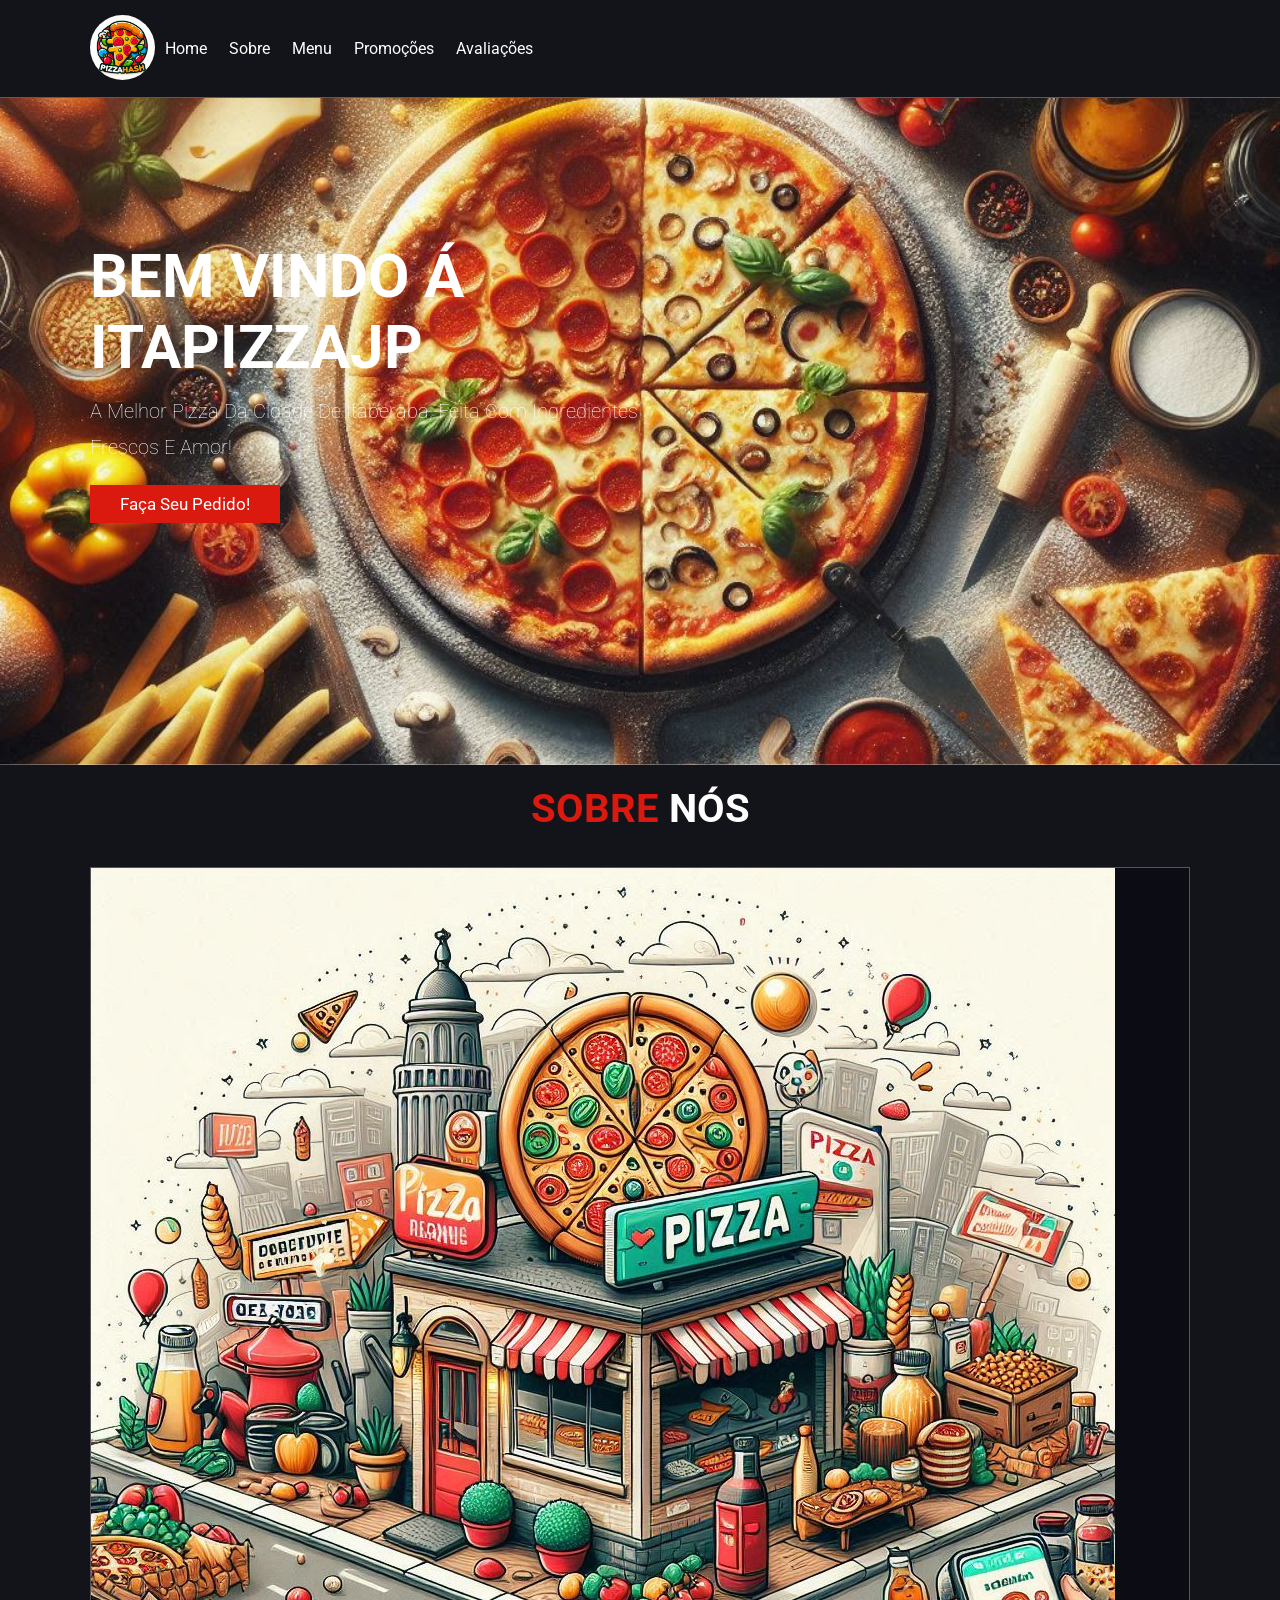
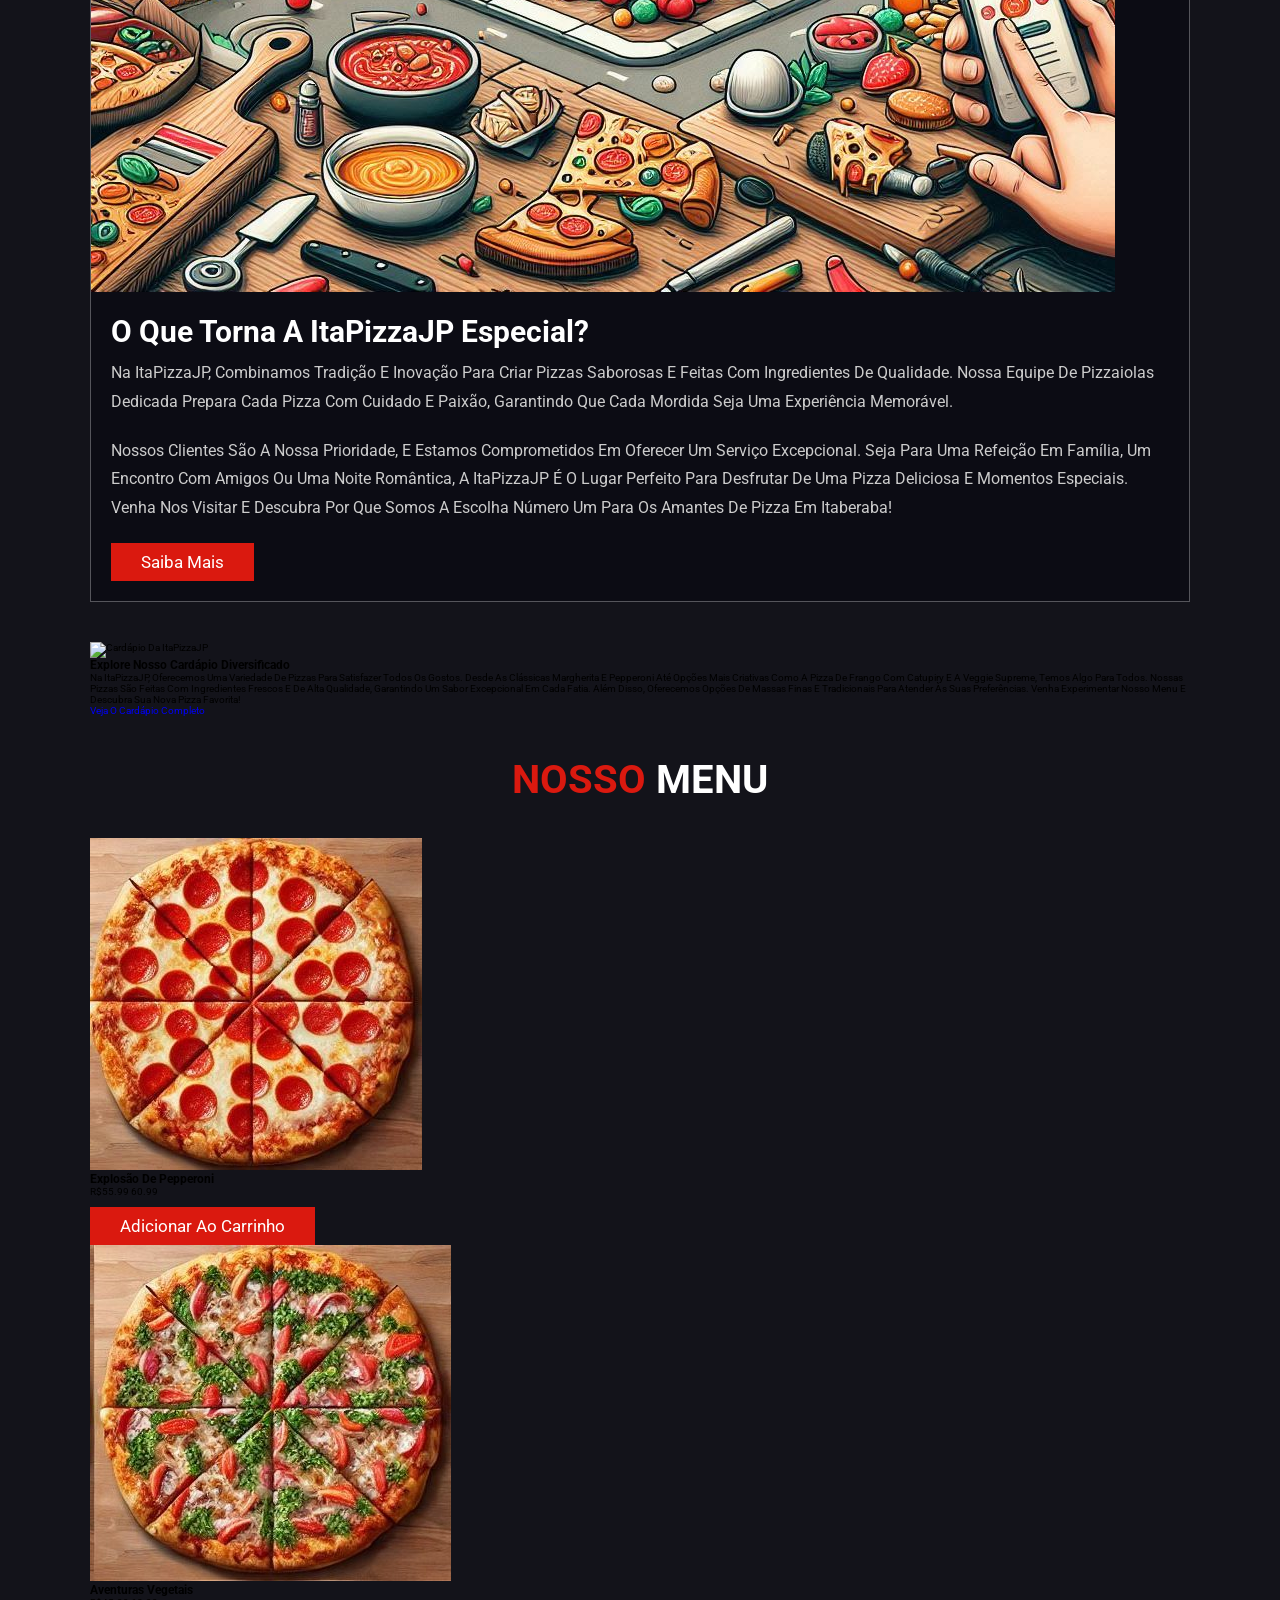
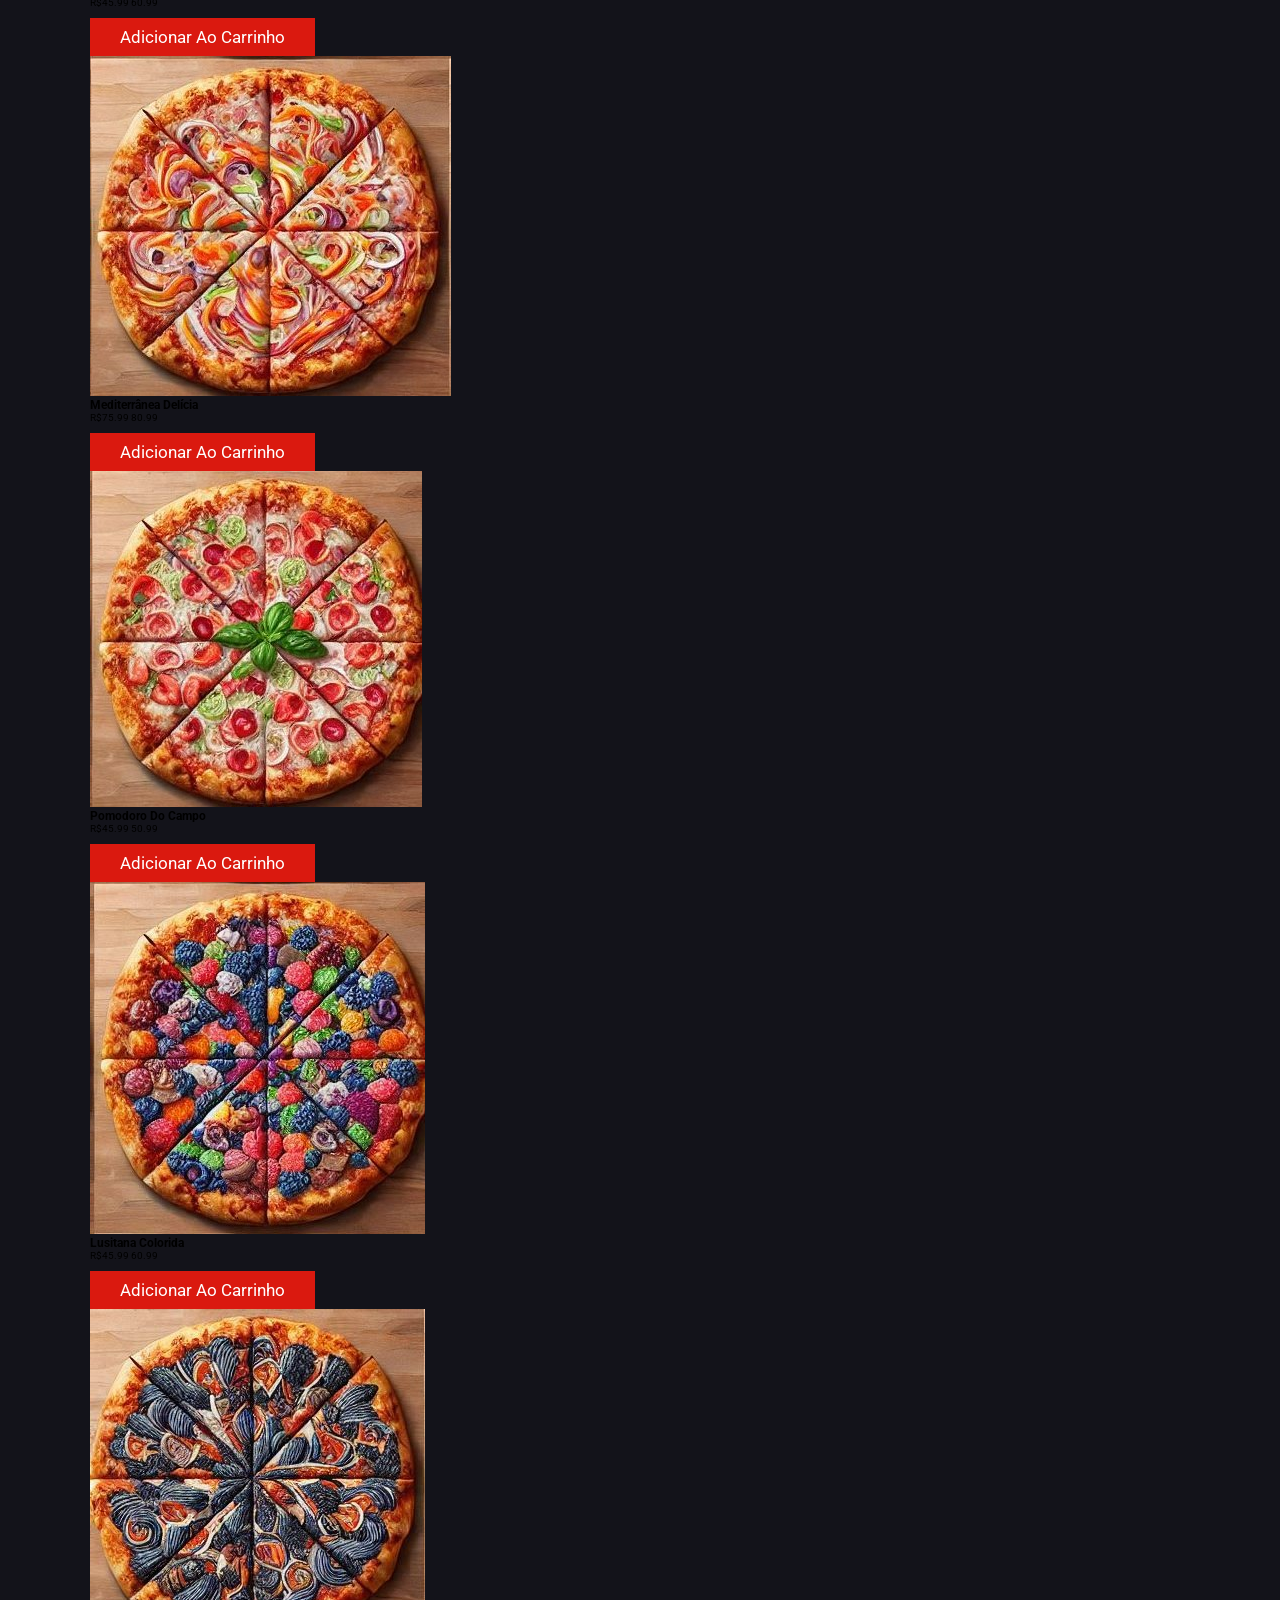
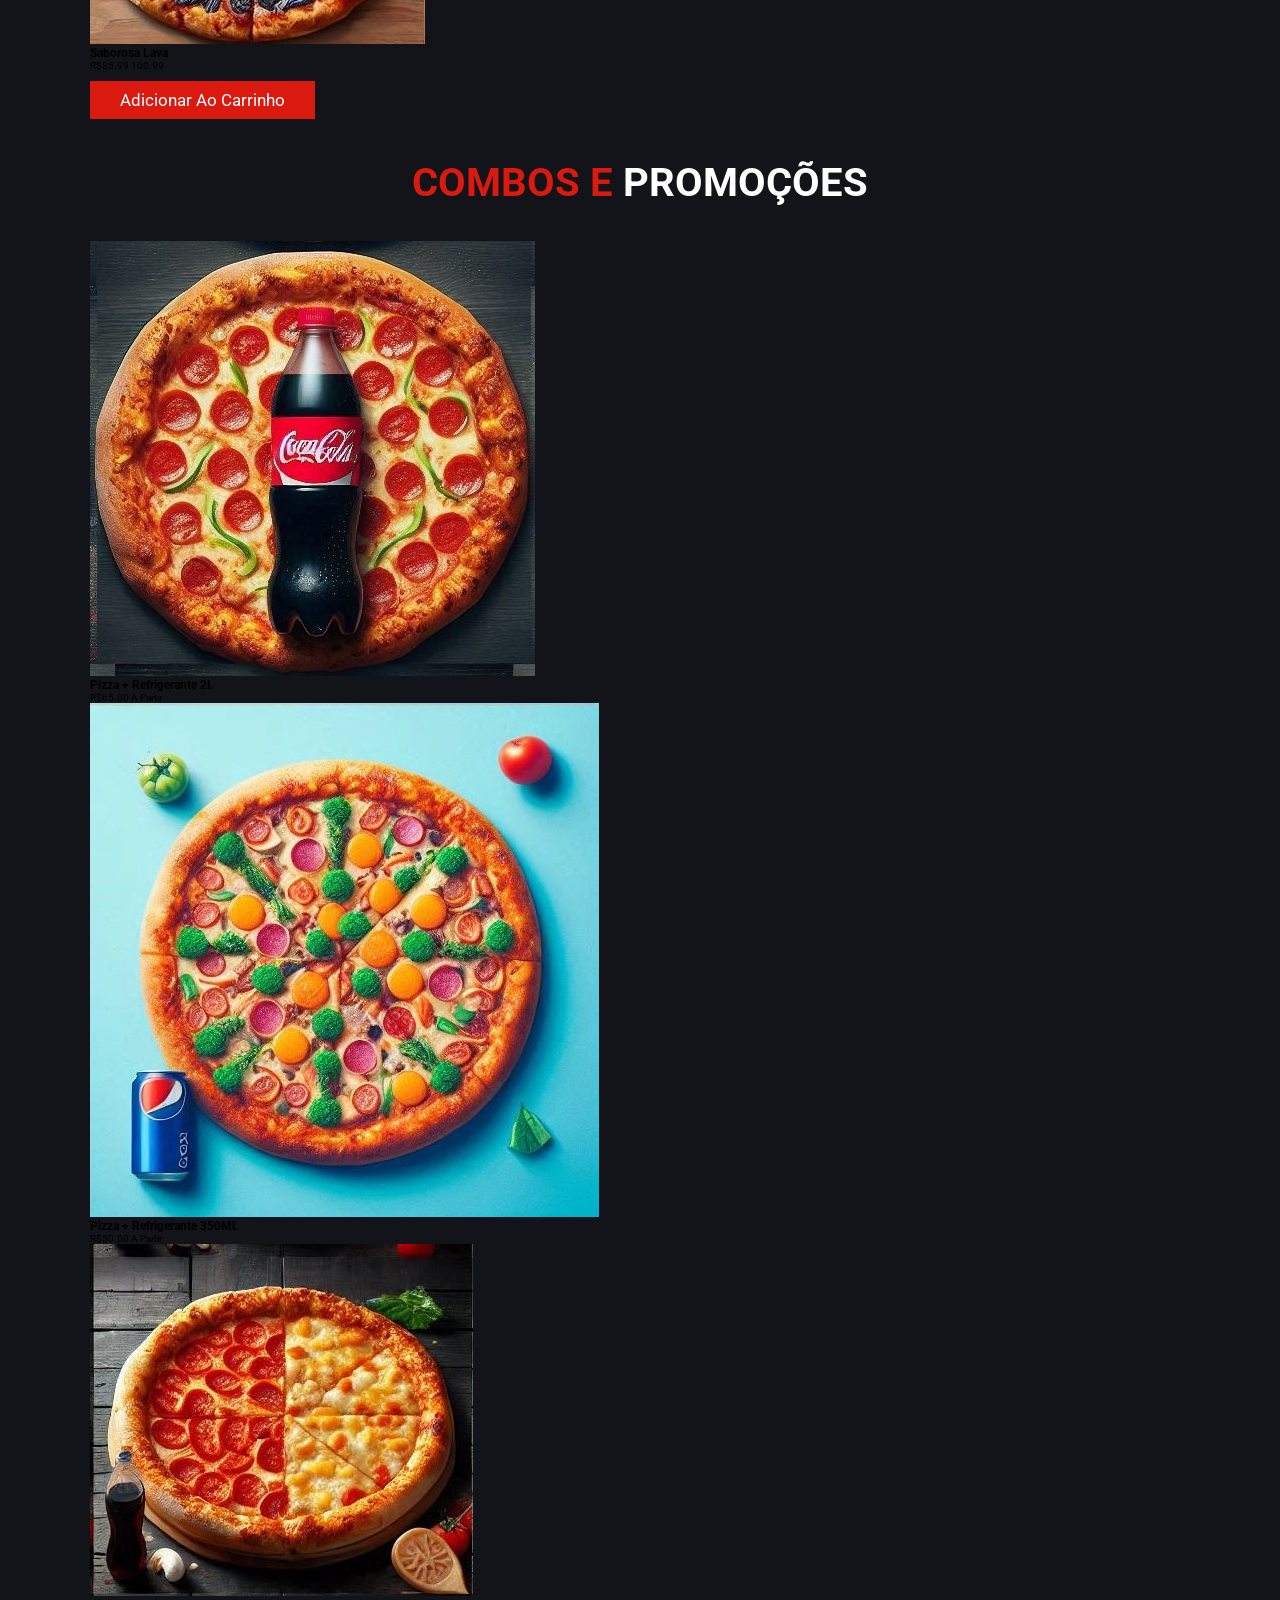
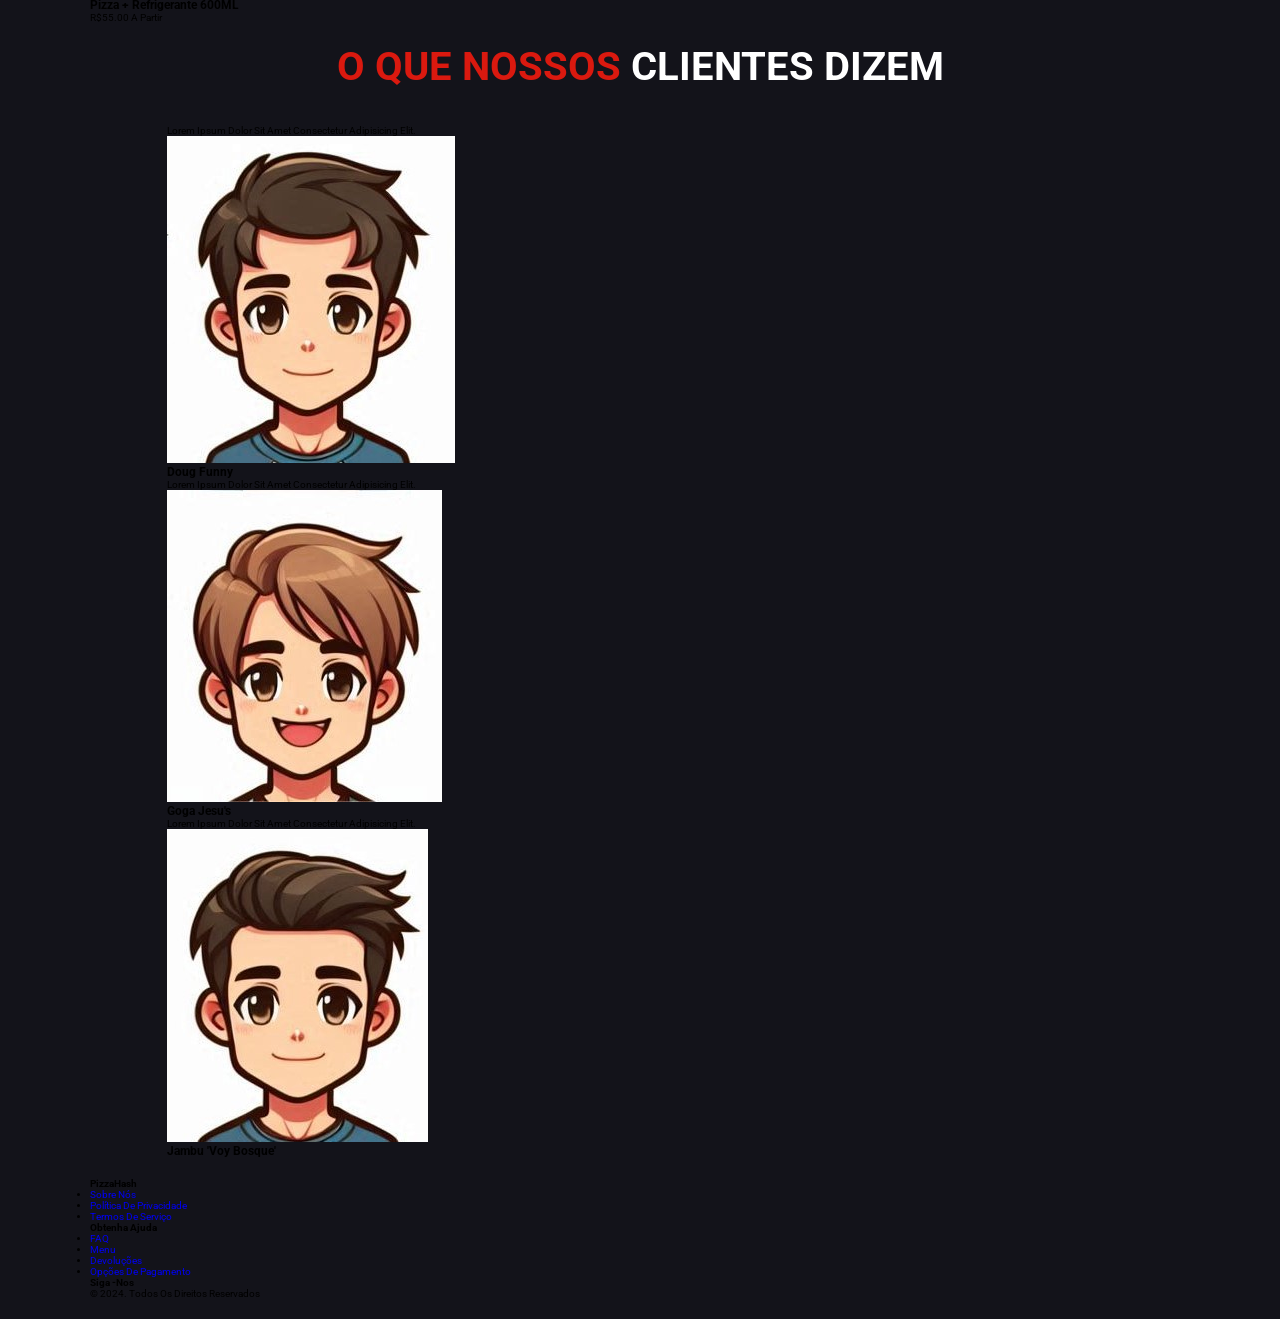
==== index.html @ d01ae8bd "fix: corrige erros de estrutura HTML e CSS" ====
<!DOCTYPE html>
<html lang="pt-BR">
<head>
    <meta charset="UTF-8">
    <meta name="viewport" content="width=device-width, initial-scale=1.0">
    <title>Landing Page ItaPizzaJP</title>
    <link rel="stylesheet" href="style.css">
</head>
<body>
    
    <!--HEADER-->
    <header class="header">
        <a href="#" class="logo">
        <img src="images/logo.jpg" alt="Logo da ItaPizzaJP">
        </a>

        <nav class="navbar">
            <a href="#home">home</a>
            <a href="#about">sobre</a>
            <a href="#menu">menu</a>
            <a href="#products">promoções</a>
            <a href="#review">avaliações</a>
        </nav>

<div class="icons">
    <ion-icon name="search"></ion-icon>
    <ion-icon name="cart"></ion-icon>
    <ion-icon name="heart"></ion-icon>
    <ion-icon name="menu" id="menu-btn"></ion-icon>
</div>
    </header>

<!-- HOME -->
<section class="home" id="home">
    
    <div class="content">
        <h3>Bem vindo á ItaPizzaJP</h3>
        <p>A melhor pizza da cidade de Itaberaba, feita com ingredientes frescos e amor!</p>
        <a href="#" class="btn">Faça seu pedido!</a>
    </div>
</section>

<!-- SOBRE/ABOUT -->
<section class="about" id="about">
    <h1 class="heading"><span>Sobre</span> nós</h1>
    
    <div class="row">
        <div class="image">
        <img src="images/sobre.jpg" alt="Pizzaria do JOTAPÊ">
    </div>

    <div class="content">
        <h3>O que torna a ItaPizzaJP especial?</h3>
        <p>Na ItaPizzaJP, combinamos tradição e inovação para criar pizzas saborosas e feitas com ingredientes de qualidade. Nossa equipe de pizzaiolas dedicada prepara cada pizza com cuidado e paixão, garantindo que cada mordida seja uma experiência memorável.</p>
        <p>Nossos clientes são a nossa prioridade, e estamos comprometidos em oferecer um serviço excepcional. Seja para uma refeição em família, um encontro com amigos ou uma noite romântica, a ItaPizzaJP é o lugar perfeito para desfrutar de uma pizza deliciosa e momentos especiais. Venha nos visitar e descubra por que somos a escolha número um para os amantes de pizza em Itaberaba!</p>
        <a href="#" class="btn">Saiba mais</a>
    </div>
    </section>
    <section id="cardápio">
    <div>
        <img src="images/menu.jpg" alt="Cardápio da ItaPizzaJP">
    </div>
    <div>
        <h3>Explore nosso cardápio diversificado</h3>
        <p>Na ItaPizzaJP, oferecemos uma variedade de pizzas para satisfazer todos os gostos. Desde as clássicas Margherita e Pepperoni até opções mais criativas como a Pizza de Frango com Catupiry e a Veggie Supreme, temos algo para todos. Nossas pizzas são feitas com ingredientes frescos e de alta qualidade, garantindo um sabor excepcional em cada fatia. Além disso, oferecemos opções de massas finas e tradicionais para atender às suas preferências. Venha experimentar nosso menu e descubra sua nova pizza favorita!</p>
        <a href="#">Veja o cardápio completo</a>
    </div>
</section>

<!-- MENU -->

<section class="menu" id="menu">
    <h1 class="heading"><span>Nosso</span> Menu</h1>
    
    <div class="box-container">
     <div class="box">
        <img src="images/pizza_item_1.jpg" alt="Explosão de pepperoni">
        <h3>Explosão de pepperoni</h3>
        <div class="price">R$55.99 <span>60.99</span></div>
        <a href="#" class="btn">Adicionar ao carrinho</a>
        </div>

        <div class="box">
        <img src="images/pizza_item_2.jpg" alt="Aventuras Vegetais">
        <h3>Aventuras Vegetais</h3>
        <div class="price">R$45.99 <span>60.99</span></div>
        <a href="#" class="btn">Adicionar ao carrinho</a>
        </div>

        <div class="box">
        <img src="images/pizza_item_3.jpg" alt="Mediterrânea Delícia">
        <h3>Mediterrânea Delícia</h3>
        <div class="price">R$75.99 <span>80.99</span></div>
        <a href="#" class="btn">Adicionar ao carrinho</a>
        </div>

        <div class="box">
        <img src="images/pizza_item_4.jpg" alt="Pomodoro do Campo">
        <h3>Pomodoro do Campo</h3>
        <div class="price">R$45.99 <span>50.99</span></div>
        <a href="#" class="btn">Adicionar ao carrinho</a>
        </div>

        <div class="box">
        <img src="images/pizza_item_5.jpg" alt="Lusitana Colorida">
        <h3>Lusitana Colorida</h3>
        <div class="price">R$45.99 <span>60.99</span></div>
        <a href="#" class="btn">Adicionar ao carrinho</a>
        </div>

        <div class="box">
        <img src="images/pizza_item_6.jpg" alt="Saborosa Lava">
        <h3>Saborosa Lava</h3>
        <div class="price">R$85.99 <span>100.99</span></div>
        <a href="#" class="btn">Adicionar ao carrinho</a>
        </div>

        </div>
        </section>

<!-- PRODUCTS / PROMOÇÕES -->
<section class="products" id="products">
    <h1 class="heading"><span>Combos e</span> promoções</h1>
    <div class="box-container">
        <div class="box">
            <div>
                <a href="#menu"><ion-icon name="cart"></ion-icon></a>
                 <a href="#"><ion-icon name="heart"></ion-icon></a>
                 <a href="#"><ion-icon name="eye"></ion-icon></a>
            </div>
             <div>
                <img src="images/promo_1.jpg" alt="Pizza com Coca-cola">
        </div>
        <div>
            <h3>Pizza + Refrigerante 2L</h3>
        </div>
        <div>
            <i><ion-icon name="star"></ion-icon></i>
            <i><ion-icon name="star"></ion-icon></i>
            <i><ion-icon name="star"></ion-icon></i>
            <i><ion-icon name="star"></ion-icon></i>
        </div>
        <div class="price">R$65.00 <span>a partir</span></div>
    </div>

        <div class="box">
            <div>
                <a href="#menu"><ion-icon name="cart"></ion-icon></a>
                 <a href="#"><ion-icon name="heart"></ion-icon></a>
                 <a href="#"><ion-icon name="eye"></ion-icon></a>
            </div>
                <img src="images/promo_2.jpg" alt="Pizza com Lata de Pepsi">
        </div>
        <div>
            <h3>Pizza + Refrigerante 350ML</h3>
        </div>
        <div>
            <i><ion-icon name="star"></ion-icon></i>
            <i><ion-icon name="star"></ion-icon></i>
            <i><ion-icon name="star"></ion-icon></i>
            <i><ion-icon name="star"></ion-icon></i>
            <i><ion-icon name="star"></ion-icon></i>
        </div>
        <div class="price">R$50.00 <span>a partir</span></div>
    </div>

        <div class="box">
            <div>
                <a href="#menu"><ion-icon name="cart"></ion-icon></a>
                 <a href="#"><ion-icon name="heart"></ion-icon></a>
                 <a href="#"><ion-icon name="eye"></ion-icon></a>
            </div>
             <div>
                <img src="images/promo_3.jpg" alt="Pizza com Coca-cola">
        </div>
        <div>
            <h3>Pizza + Refrigerante 600ML</h3>
        </div>
        <div>
            <i><ion-icon name="star"></ion-icon></i>
            <i><ion-icon name="star"></ion-icon></i>
            <i><ion-icon name="star"></ion-icon></i>
            <i><ion-icon name="star"></ion-icon></i>
            <ion-icon name="star-half"></ion-icon>
        </div>
        <div class="price">R$55.00 <span>a partir</span></div>
      <div>
      </div>

      <!-- REVIEW / AVALIAÇÕES -->
       <section class="review" id="review">
    <h1 class="heading"><span>O que nossos </span>clientes dizem</h1>

    <div class="box-container">

        <div class="box">
            <p>Lorem ipsum dolor sit amet consectetur adipisicing elit.</p>
            <img src="images/cliente_1.jpg" alt="Foto de um rapaz">
            <h3>Doug Funny</h3>
            <div class="stars">
                <i><ion-icon name="star"></ion-icon></i>
                <i><ion-icon name="star"></ion-icon></i>
                <i><ion-icon name="star"></ion-icon></i>
                <i><ion-icon name="star"></ion-icon></i>
                <ion-icon name="star-half"></ion-icon>
            </div>
        </div>

        <div class="box">
            <p>Lorem ipsum dolor sit amet consectetur adipisicing elit.</p>
            <img src="images/cliente_2.jpg" alt="Foto de um rapaz">
            <h3>Goga Jesu's</h3>
            <div class="stars">
                <i><ion-icon name="star"></ion-icon></i>
                <i><ion-icon name="star"></ion-icon></i>
                <i><ion-icon name="star"></ion-icon></i>
                <i><ion-icon name="star"></ion-icon></i>
                <i><ion-icon name="star"></ion-icon></i>
            </div>
        </div>

        <div class="box">
            <p>Lorem ipsum dolor sit amet consectetur adipisicing elit.</p>
            <img src="images/cliente_3.jpg" alt="Foto de um rapaz">
            <h3>Jambu 'Voy Bosque'</h3>
            <div class="stars">
                <i><ion-icon name="star"></ion-icon></i>
                <i><ion-icon name="star"></ion-icon></i>
                <i><ion-icon name="star"></ion-icon></i>
                <i><ion-icon name="star"></ion-icon></i>
                <ion-icon name="star-half"></ion-icon>
            </div>
        </div>

    </div>
</section>
     <!-- FOOTER / RODAPÉ -->       
        <footer class="footer">
        <div class ="container">


        <div class="footer-col">
            <h4 class="heading-footer">Pizza<span>Hash</span></h4>
                <ul>
                    <li><a href="#about">Sobre nós</a></li>
                    <li><a href="#">Política de Privacidade</a></li>
                    <li><a href="#">Termos de Serviço</a></li>
                </ul>
        </div>

        <div class="footer-col">
            <h4 class="heading-footer">Obtenha <span>Ajuda</span></h4>
                <ul>
                    <li><a href="#">FAQ</a></li>
                    <li><a href="#">Menu</a></li>
                    <li><a href="#">Devoluções</a></li>
                    <li><a href="#">Opções de Pagamento</a></li>
                </ul>
            </div>

        <div class="footer-col">
                <h4 class="heading-footer">Siga <span>-nos</span></h4>
                <div class="social-links">
                    <a href="#"><ion-icon name="logo-facebook"></ion-icon></a>
                    <a href="#"><ion-icon name="logo-instagram"></ion-icon></a>
                    <a href="#"><ion-icon name="logo-twitter"></ion-icon></a>
                    <a href="#"><ion-icon name="logo-linkedin"></ion-icon></a>
             </div>
            </div>     
        </div>

        <div class="footer-bottom">
                <p>&copy; 2024. Todos os direitos reservados</p>
             </div>
      </footer>

       <script  type = "module"  src = "https://unpkg.com/ionicons@7.1.0/dist/ionicons/ionicons.esm.js"></script>
        <script nomodule src = "https://unpkg.com/ionicons@7.1.0/dist/ionicons/ionicons.js"></script>
</body>
</html>
---- style.css ----
/* GLOBAL */
@import url('https://fonts.googleapis.com/css2?family=Roboto:ital,wght@0,100..900;1,100..900&display=swap');

:root {
    --main-color: #da190f;
    --bg: #13131a;
    --bg-card: #0c0c14;
    --border: 0.1rem solid rgba(255, 255, 255, 0.3);
}

* {
    font-family: 'Roboto', sans-serif;
    margin: 0;
    padding: 0;
    box-sizing: border-box;
    outline: none;
    border: none;
    text-decoration: none;
    text-transform: capitalize;
    transition: 0.2s linear;
}

html {
    font-size: 62.5%;
    overflow-x: hidden;
    scroll-padding-top: 9rem;
    scroll-behavior: smooth;
}

html::-webkit-scrollbar {
    width: 0.8rem;
}

html::-webkit-scrollbar-track {
    background: transparent;
}

html::-webkit-scrollbar-thumb {
    background: #fff;
    border-radius: 5rem;
}

body {
    background: var(--bg);
}

section {
    padding: 2rem 7%;
}

.heading {
    text-align: center;
    color: #fff;
    text-transform: uppercase;
    padding-bottom: 3.5rem;
    font-size: 4rem;
}

.heading span {
    color: var(--main-color);
    text-transform: uppercase;
}

.btn {
    margin-top: 1rem;
    display: inline-block;
    padding: 0.9rem 3rem;
    font-size: 1.7rem;  
    color: #fff;
    background: var(--main-color);
    cursor: pointer;
}

.btn:hover {
    letter-spacing: 0.2rem;
}

/* HEADER */ 
.header {
    background: var(--bg);  
    display: flex;
    align-items: center;
    justify-content: space--between;
    padding: 1.5rem 7%;
    border-bottom: var(--border);
    position: fixed;
    top: 0;
    left: 0;
    right: 0;
    z-index: 1000;
}

.header .logo img{
    height: 6.5rem;
    border-radius: 100%;
}

.header .navbar a{
    margin: 0 1rem;
    font-size: 1.6rem;
    color: #fff;   
}

.header .navbar a:hover {
    color: var(--main-color);
    border-bottom: 0.1rem solid var(--main-color);
    padding-bottom: 0.5rem;
}

.header .icons {
    display: flex;
    align-items: center;
}

.header .icons div{
    margin-left: 2rem;
}

.header .icons div ion-icon {
    font-size: 2.5rem;
    color: #fff;
    cursor: pointer;
}

.header .icons div ion-ion: hover{
    color: var(--main-color);
}

#menu-btn {
    display: none;
}

/* HOME */
.home{
    position: relative;
    min-height: 85vh;
    display: flex;
    align-items: center;
    background: url(./images/home.jpg) no-repeat;
    background-size: cover;
    background-position: center;
    border-bottom: var(--border);
}

.home: :before {
content: "";
position: absolute;
top: 0;
left: 0;
width: 100%;
height: 100%;
background: rgba(0, 0, 0, 0.5);
z-index: 1;
}
.home .content {
    max-width: 60rem;
    position: relative;
    z-index: 2;
}

.home .content h3 {
    font-size: 6rem;
    text-transform: uppercase;
    color: #fff;
}

.home .content p {
    font-size: 2rem;
    font-weight: lighter;
    line-height: 1.8;
    padding: 1rem 0;
    color: #fff;
}

/* ABOUT / SOBRE */
.about .row {
    display: flex;
    align-items: center;
    background: var(--bg-card);
    flex-wrap: wrap;
    border: var(--border);
}
.about .row .image {
    flex: 1 1 45rem;
}

.about .row .image image{
    width: 100%;
}

.about .row .content {
    flex: 1 1 45rem;
    padding: 2rem;
}

.about .row .content h3{
    font-size: 3rem;
    color: #fff;
}

.about .row .content p{
    font-size: 1.6rem;
    color: #ccc;
    padding: 1rem 0;
    line-height: 1.8;
}
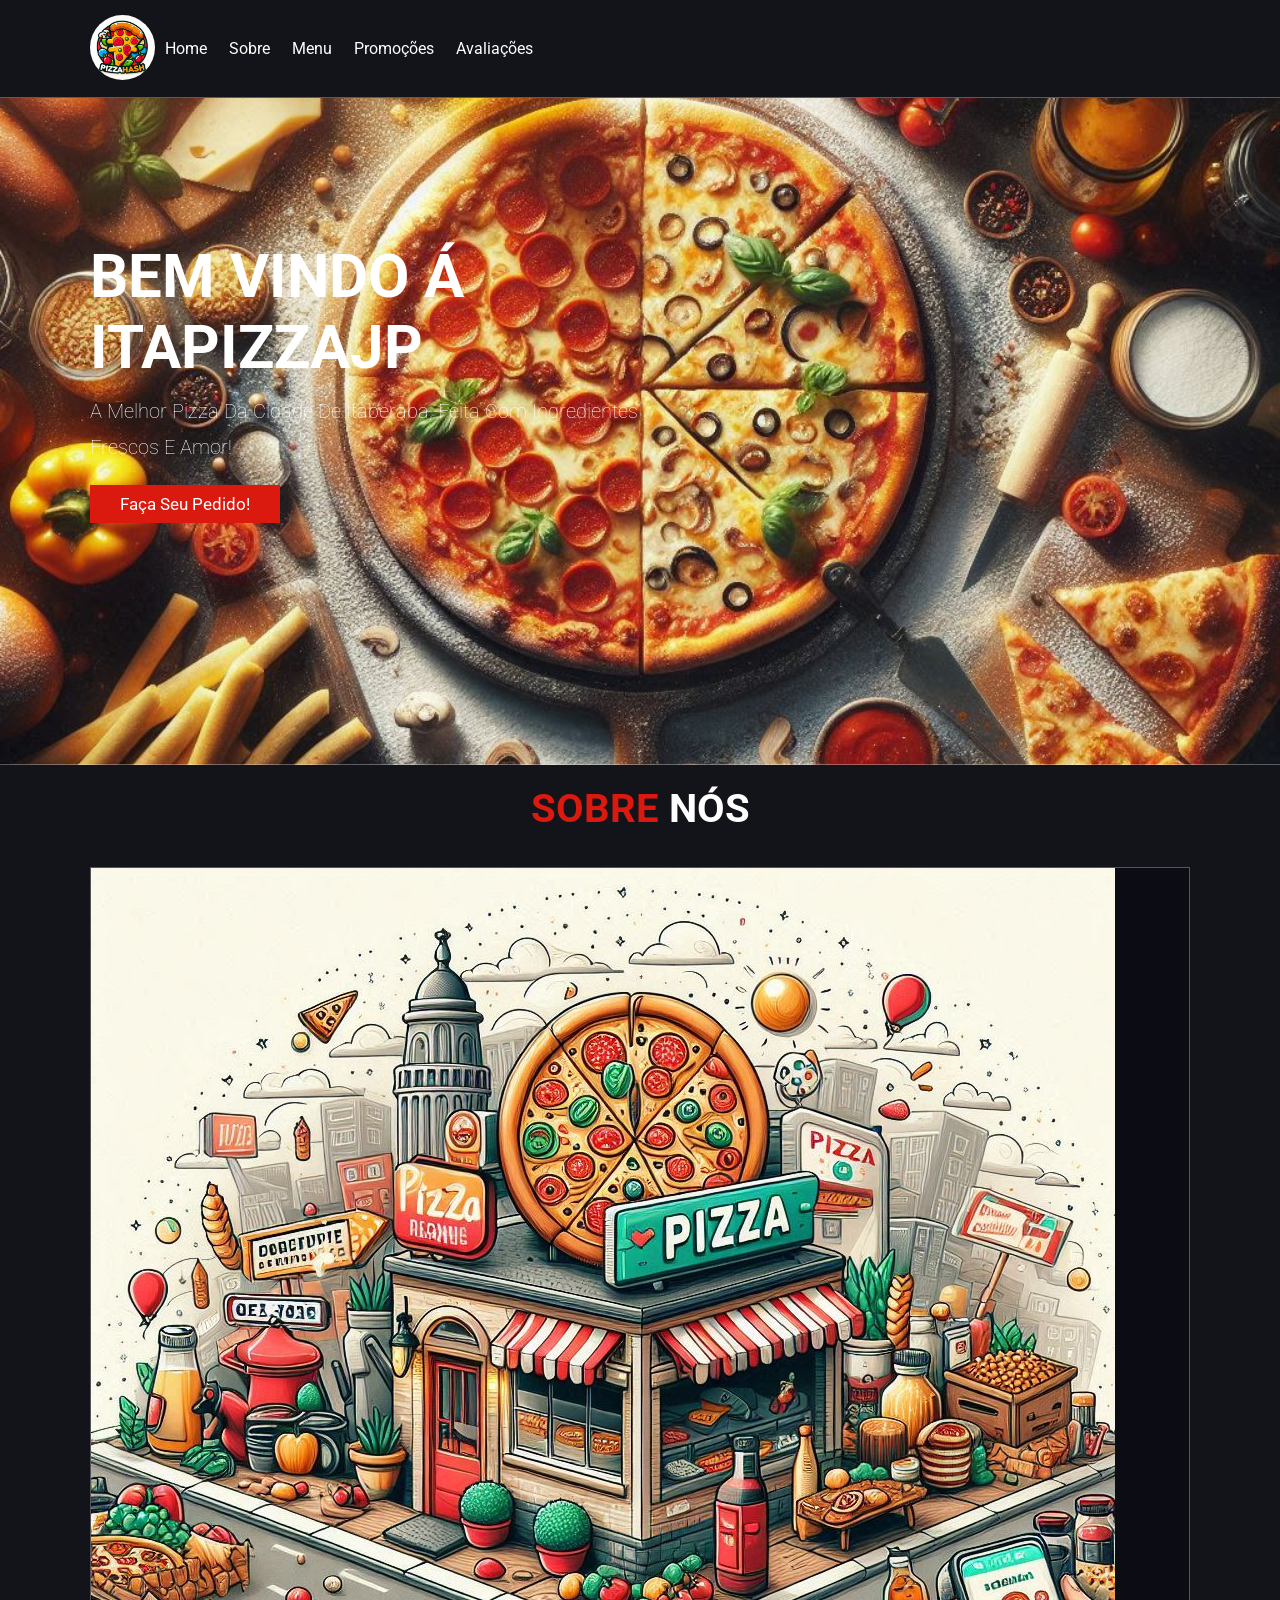
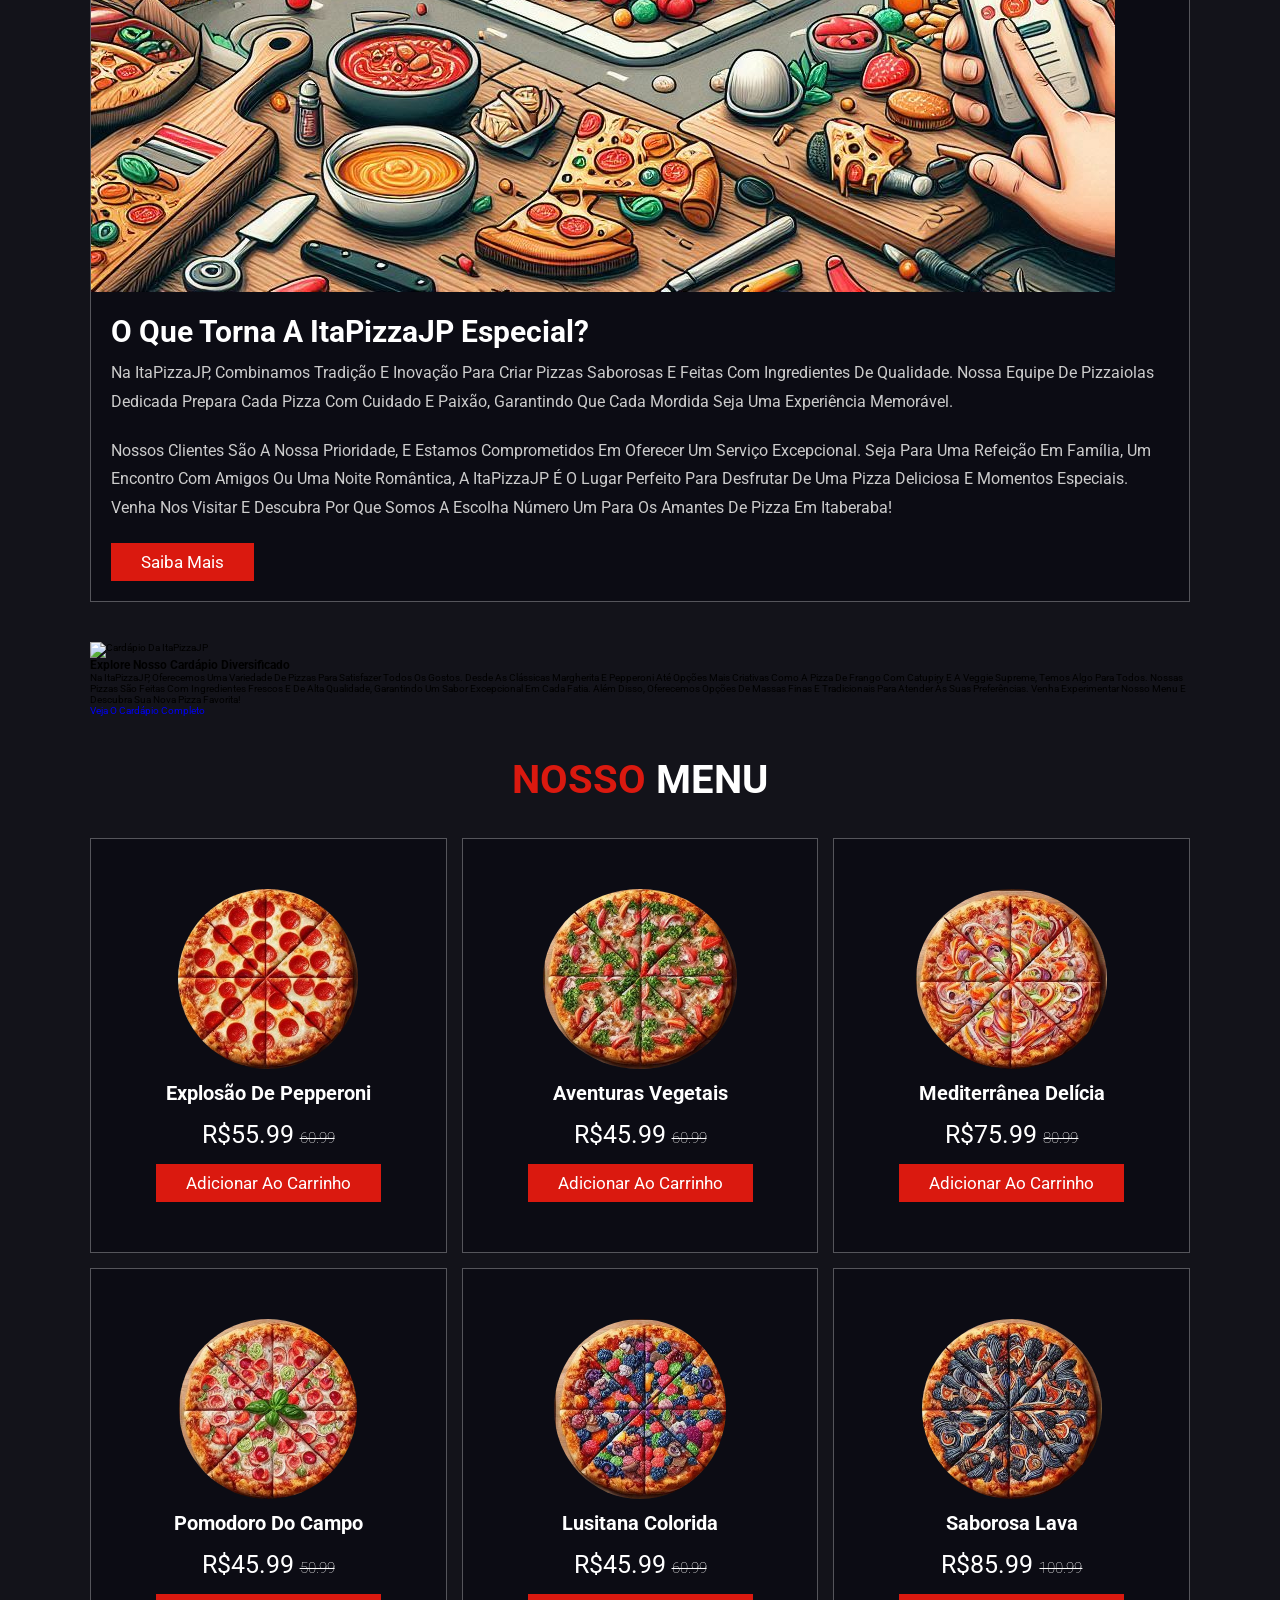
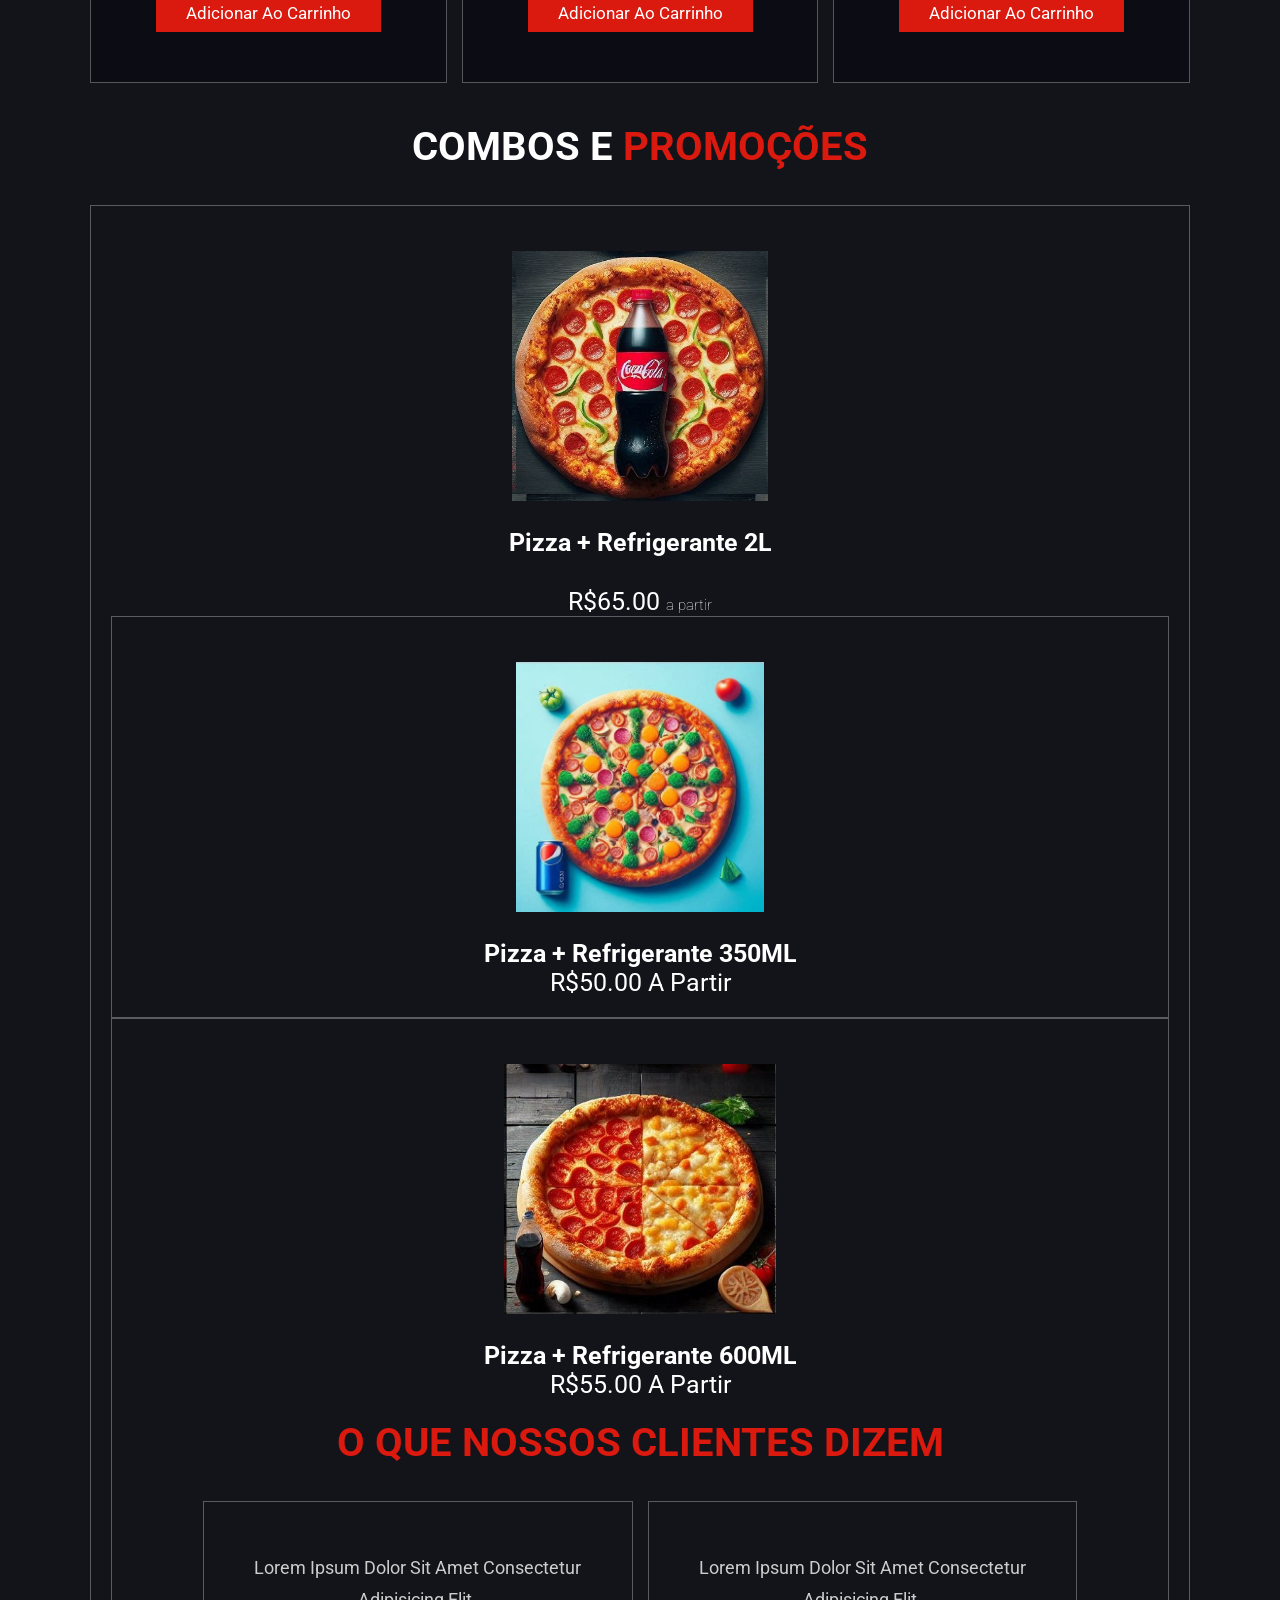
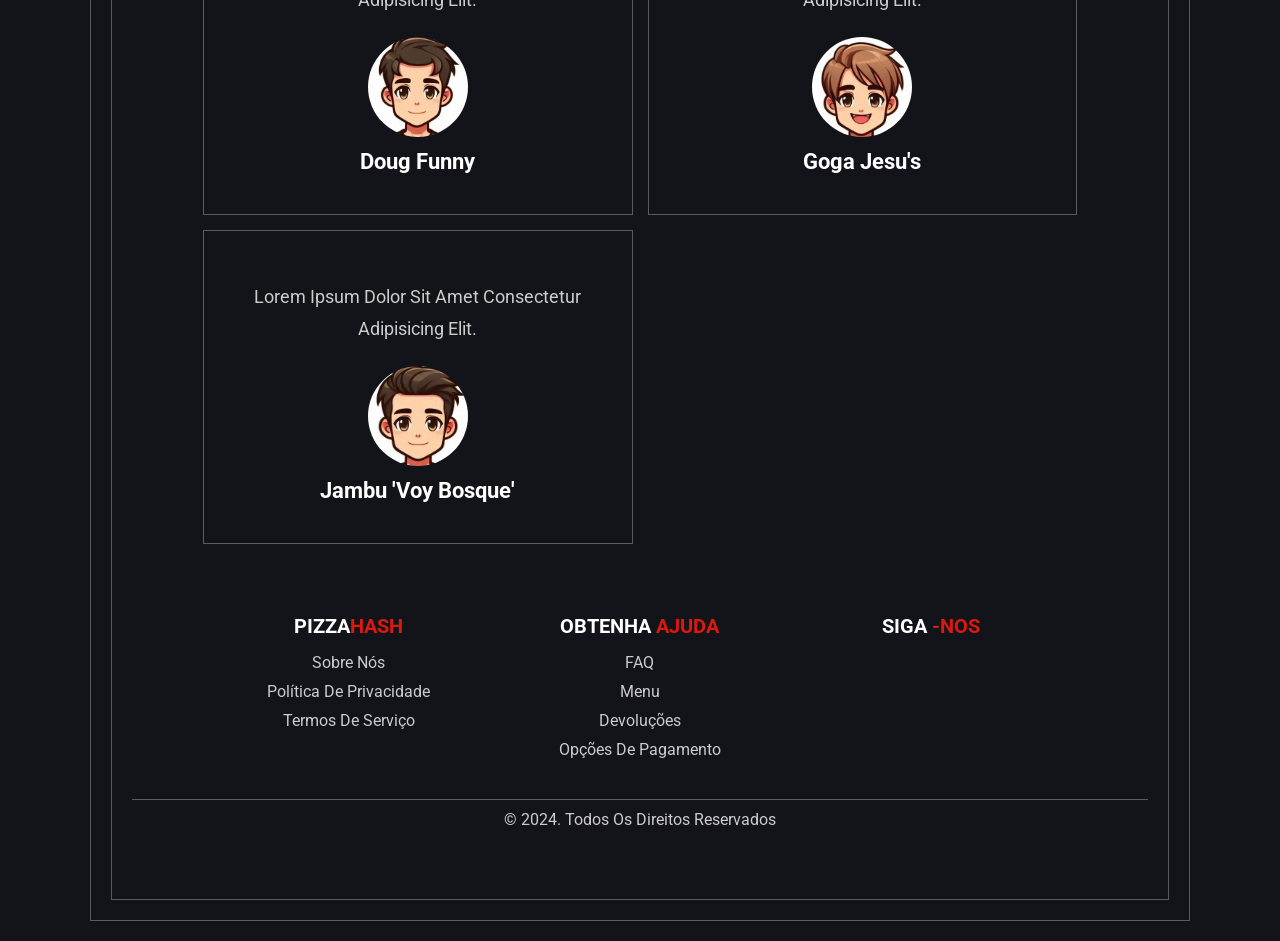
==== commit d4cd24c4: "Atualiza estilo do projeto" ====
--- a/index.html
+++ b/index.html
@@ -120,95 +120,97 @@
 
 <!-- PRODUCTS / PROMOÇÕES -->
 <section class="products" id="products">
-    <h1 class="heading"><span>Combos e</span> promoções</h1>
+    <h1 class="heading">Combos e <span>promoções</span> </h1>
     <div class="box-container">
+        <div class="box">
+            <div class="icons">
+                <a href="#menu"><ion-icon name="cart"></ion-icon></a>
+                 <a href="#"><ion-icon name="heart"></ion-icon></a>
+                 <a href="#"><ion-icon name="eye"></ion-icon></a>
+            </div>
+
+             <div class="image">
+                <img src="images/promo_1.jpg" alt="Pizza com Coca-cola">
+        </div>
+        <div class="content">
+            <h3>Pizza + Refrigerante 2L</h3>
+        <div class="stars">
+            <i><ion-icon name="star"></ion-icon></i>
+            <i><ion-icon name="star"></ion-icon></i>
+            <i><ion-icon name="star"></ion-icon></i>
+            <i><ion-icon name="star"></ion-icon></i>
+        </div>
+        <div class="price">R$65.00 <span>a partir</span></div>
+    </div>
+
+        <div class="box">
+            <div class="icons">
+                <a href="#menu"><ion-icon name="cart"></ion-icon></a>
+                 <a href="#"><ion-icon name="heart"></ion-icon></a>
+                 <a href="#"><ion-icon name="eye"></ion-icon></a>
+            </div>
+             <div class="image">
+                <img src="images/promo_2.jpg" alt="Pizza com Lata de Pepsi">
+        </div>
+        <div class="content">
+            <h3>Pizza + Refrigerante 350ML</h3>
+        </div>
+        <div class="stars">
+            <i><ion-icon name="star"></ion-icon></i>
+            <i><ion-icon name="star"></ion-icon></i>
+            <i><ion-icon name="star"></ion-icon></i>
+            <i><ion-icon name="star"></ion-icon></i>
+            <i><ion-icon name="star"></ion-icon></i>
+        </div>
+        <div class="price">R$50.00 <span>a partir</span></div>
+    </div>
+
         <div class="box">
             <div>
                 <a href="#menu"><ion-icon name="cart"></ion-icon></a>
                  <a href="#"><ion-icon name="heart"></ion-icon></a>
                  <a href="#"><ion-icon name="eye"></ion-icon></a>
             </div>
-             <div>
-                <img src="images/promo_1.jpg" alt="Pizza com Coca-cola">
-        </div>
-        <div>
-            <h3>Pizza + Refrigerante 2L</h3>
-        </div>
-        <div>
-            <i><ion-icon name="star"></ion-icon></i>
-            <i><ion-icon name="star"></ion-icon></i>
-            <i><ion-icon name="star"></ion-icon></i>
-            <i><ion-icon name="star"></ion-icon></i>
-        </div>
-        <div class="price">R$65.00 <span>a partir</span></div>
-    </div>
-
-        <div class="box">
-            <div>
-                <a href="#menu"><ion-icon name="cart"></ion-icon></a>
-                 <a href="#"><ion-icon name="heart"></ion-icon></a>
-                 <a href="#"><ion-icon name="eye"></ion-icon></a>
-            </div>
-                <img src="images/promo_2.jpg" alt="Pizza com Lata de Pepsi">
-        </div>
-        <div>
-            <h3>Pizza + Refrigerante 350ML</h3>
-        </div>
-        <div>
-            <i><ion-icon name="star"></ion-icon></i>
-            <i><ion-icon name="star"></ion-icon></i>
-            <i><ion-icon name="star"></ion-icon></i>
-            <i><ion-icon name="star"></ion-icon></i>
-            <i><ion-icon name="star"></ion-icon></i>
-        </div>
-        <div class="price">R$50.00 <span>a partir</span></div>
-    </div>
-
-        <div class="box">
-            <div>
-                <a href="#menu"><ion-icon name="cart"></ion-icon></a>
-                 <a href="#"><ion-icon name="heart"></ion-icon></a>
-                 <a href="#"><ion-icon name="eye"></ion-icon></a>
-            </div>
-             <div>
+
+             <div class="image">
                 <img src="images/promo_3.jpg" alt="Pizza com Coca-cola">
         </div>
-        <div>
+        <div class="content">
             <h3>Pizza + Refrigerante 600ML</h3>
         </div>
-        <div>
-            <i><ion-icon name="star"></ion-icon></i>
-            <i><ion-icon name="star"></ion-icon></i>
-            <i><ion-icon name="star"></ion-icon></i>
-            <i><ion-icon name="star"></ion-icon></i>
-            <ion-icon name="star-half"></ion-icon>
+        <div class="stars">
+            <i><ion-icon name="star"></ion-icon></i>
+            <i><ion-icon name="star"></ion-icon></i>
+            <i><ion-icon name="star"></ion-icon></i>
+            <i><ion-icon name="star"></ion-icon></i>
+            <i><ion-icon name="star-half"></ion-icon></i>
         </div>
         <div class="price">R$55.00 <span>a partir</span></div>
       <div>
-      </div>
 
       <!-- REVIEW / AVALIAÇÕES -->
        <section class="review" id="review">
-    <h1 class="heading"><span>O que nossos </span>clientes dizem</h1>
+        <h1 class="heading"><span>O que nossos <span>clientes dizem</span></h1>
 
     <div class="box-container">
-
         <div class="box">
             <p>Lorem ipsum dolor sit amet consectetur adipisicing elit.</p>
-            <img src="images/cliente_1.jpg" alt="Foto de um rapaz">
+            <img class="user" src="images/cliente_1.jpg" alt="Foto de um rapaz">
             <h3>Doug Funny</h3>
             <div class="stars">
                 <i><ion-icon name="star"></ion-icon></i>
                 <i><ion-icon name="star"></ion-icon></i>
                 <i><ion-icon name="star"></ion-icon></i>
                 <i><ion-icon name="star"></ion-icon></i>
-                <ion-icon name="star-half"></ion-icon>
+                <i><ion-icon name="star"></ion-icon></i>
+                <i><ion-icon name="star"></ion-icon></i>
+                <i><ion-icon name="star-half"></ion-icon></i>
             </div>
         </div>
 
         <div class="box">
             <p>Lorem ipsum dolor sit amet consectetur adipisicing elit.</p>
-            <img src="images/cliente_2.jpg" alt="Foto de um rapaz">
+            <img class="user" src="images/cliente_2.jpg" alt="Foto de um rapaz">
             <h3>Goga Jesu's</h3>
             <div class="stars">
                 <i><ion-icon name="star"></ion-icon></i>
@@ -221,14 +223,14 @@
 
         <div class="box">
             <p>Lorem ipsum dolor sit amet consectetur adipisicing elit.</p>
-            <img src="images/cliente_3.jpg" alt="Foto de um rapaz">
+            <img class="user" src="images/cliente_3.jpg" alt="Foto de um rapaz">
             <h3>Jambu 'Voy Bosque'</h3>
             <div class="stars">
                 <i><ion-icon name="star"></ion-icon></i>
                 <i><ion-icon name="star"></ion-icon></i>
                 <i><ion-icon name="star"></ion-icon></i>
                 <i><ion-icon name="star"></ion-icon></i>
-                <ion-icon name="star-half"></ion-icon>
+                <i><ion-icon name="star-half"></ion-icon></i>
             </div>
         </div>
 
@@ -237,8 +239,6 @@
      <!-- FOOTER / RODAPÉ -->       
         <footer class="footer">
         <div class ="container">
-
-
         <div class="footer-col">
             <h4 class="heading-footer">Pizza<span>Hash</span></h4>
                 <ul>
@@ -263,8 +263,9 @@
                 <div class="social-links">
                     <a href="#"><ion-icon name="logo-facebook"></ion-icon></a>
                     <a href="#"><ion-icon name="logo-instagram"></ion-icon></a>
+                    <a href="#"><ion-icon name="logo-linkedin"></ion-icon></a>
                     <a href="#"><ion-icon name="logo-twitter"></ion-icon></a>
-                    <a href="#"><ion-icon name="logo-linkedin"></ion-icon></a>
+                    
              </div>
             </div>     
         </div>
--- a/style.css
+++ b/style.css
@@ -203,4 +203,289 @@
     color: #ccc;
     padding: 1rem 0;
     line-height: 1.8;
-}+}
+
+/* MENU */
+
+.menu .box-container {
+    display: grid;
+    grid-template-columns: repeat(auto-fit,minmax(30rem, 1fr));
+    gap: 1.5rem; 
+}
+
+.menu .box-container .box {
+    padding: 5rem;
+    text-align: center;
+    border: var(--border);
+    background: var(--bg-card);
+}
+
+.menu .box-container .box img {
+    height: 18rem;
+    border-radius: 100%;
+}
+
+.menu .box-container .box h3 {
+    color: #fff;
+    font-size: 2rem;
+    padding: 1rem 0;
+}
+
+.menu .box-container .box .price {
+    color: #fff;
+    font-size: 2.5rem;
+    padding: 0.5rem 0;
+}
+
+.menu .box-container .box .price span {
+    font-size: 1.5rem;
+    text-decoration: line-through;
+    font-weight: lighter;
+}
+
+.menu .box-container .box:hover {
+    background: black;
+}
+
+.menu .box-container .box:hover > * {
+
+}
+
+/* PRODUCTS / PROMOÇÕES */
+.products .box-container {
+    display: grid;
+    grid-template-columns: repeat(auto-fit, minmax(30rem, 1fr));
+    gap: 1.5rem; 
+}
+
+.products .box-container .box {
+    text-align: center;
+    border: var(--border);
+    padding: 2rem;
+}
+
+.products .boxs-container .box .icons a ion-icon {
+    height: 3rem;
+    width: 3rem;
+    line-height: 3rem;
+    font-size: 1.9rem;
+    border: var(--border);
+    color: #fff;
+    margin: 0.3rem;
+}
+
+.products .boxs-container .box .icons a ion-icon:hover {
+    background: var(--main-color);
+}
+
+.products .box-container .box .image {
+    padding: 2.5rem 0;
+}
+
+.products .box-container .box .image img {
+    height: 25rem;
+}
+
+.products .box-container .box .content h3 {
+    color: #fff;
+    font-size: 2.5rem;
+}
+
+.products .box-container .box .content .stars {
+    padding: 1.5rem;
+}
+
+.products .box-container .box .content .stars i {
+    font-size: 1.9rem;
+    color: var(--main-color);
+}
+
+.products .box-container .box .price {
+    color: #fff;
+    font-size: 2.5rem;
+}
+
+.products .box-container .box .content .price span {
+    font-weight: lighter;
+    font-size: 1.5rem;
+    text-transform: lowercase;
+}
+
+/* REVIEW / AVALIAÇÕES */
+.review .box-container {
+    display: grid;
+    grid-template-columns: repeat(auto-fit, minmax(30rem, 1fr));
+    gap: 1.5rem;
+}
+
+.review .box-container .box {
+    border: var(--border);
+    text-align: center;
+    padding: 3rem 2rem;
+}
+
+.review .box-container .box p {
+    font-size: 1.8rem;
+    line-height: 1.8;
+    color: #ccc;
+    padding: 2rem 0;
+}
+
+.user {
+    height: 10rem;
+    width: 10rem;
+    border-radius: 50%;
+    object-fit: cover;
+}
+
+.review .box-container .box h3 {
+    padding: 1rem 0;
+    color: #fff;
+    font-size: 2.2rem;
+}
+
+.review .box-container .box .stars i {
+    font-size: 2.5rem;
+    color: var(--main-color);
+}
+
+/* FOOTER / RODAPÉ */
+.heading-footer {
+    text-align: center;
+    text-transform: uppercase;
+    font-size: 2rem;
+    color: #fff;
+    margin-bottom: 1.5rem;
+}
+
+.heading-footer span {
+    color: var(--main-color);
+    text-transform: uppercase;
+}
+
+.footer {
+    background: var(--bg);
+    text-align: center;
+    padding: 4rem 0;
+}
+
+.footer .container {
+    display: flex;
+    flex-wrap: wrap;
+    justify-content: space-between;
+    padding: 0 7%;
+}
+
+.footer-col {
+    flex: 1 1 25rem;
+    margin: 1rem;
+}
+
+.footer-col ul {
+    list-style: none;
+    padding: 0;
+}
+
+.footer-col ul li {
+margin-bottom: 1rem;
+}
+
+.footer-col ul li a {
+    color: #ccc;
+    text-decoration: none;
+    font-size: 1.6rem;
+    transition: color 0.3s;
+}
+
+.footer-col ul li a:hover {
+    color: var(--main-color);
+}
+
+.footer .social-links {
+    display: flex;
+    gap: 1rem;
+    justify-content: center;
+    margin-top: 1.5rem;
+}
+
+.footer .social-links a {
+    color: #ccc;
+    font-size: 2rem;
+    transition: color 0.3s;
+}
+
+.footer .social-links a:hover {
+    color: var(--main-color);
+}
+
+.footer-bottom {
+    text-align: center;
+    padding: 1rem 0;
+    font-size: 1.6rem;
+    border-top: var(--border);
+    margin-top: 2rem;
+    color: #ccc;
+}
+
+/* medias queries - Responsividade */
+
+/* @media (condição) {
+   Estilos que serão aplicados quando a condição for verdadeira
+} */
+
+@media (max-width: 991px) {
+    html {
+        font-size: 55%;
+    }
+
+    .header {
+        padding: 1.5rem 2rem;
+    }
+
+    section {
+        padding: 2rem;
+    }
+}
+
+@media (max-width: 768px) {
+    #menu-btn {
+        display: inline-block;
+    }
+
+    .header .navbar {
+        position: absolute;
+        top: 100%;
+        right: -100%;
+        background: #fff
+        width: 30rem;
+        height: calc(100vh - 9.5rem);
+    }
+
+    .header .navbar a {
+        color: var(--bg-card);
+        display: block;
+        margin: 1.5rem;
+        padding: 0.5rem;
+        font-size: 2rem;
+    }
+
+    .home {
+        background-position: left;
+        justify-content: center;
+        text-align: center;
+    }
+
+    .home .content h3 {
+        font-size: 4.5rem;  
+    }
+
+    .home .content p {
+        font-size: 1.5rem;
+    }
+
+    @media (max-width: 450px) {
+        html {
+            font-size: 50%; 
+        }
+    }
+     
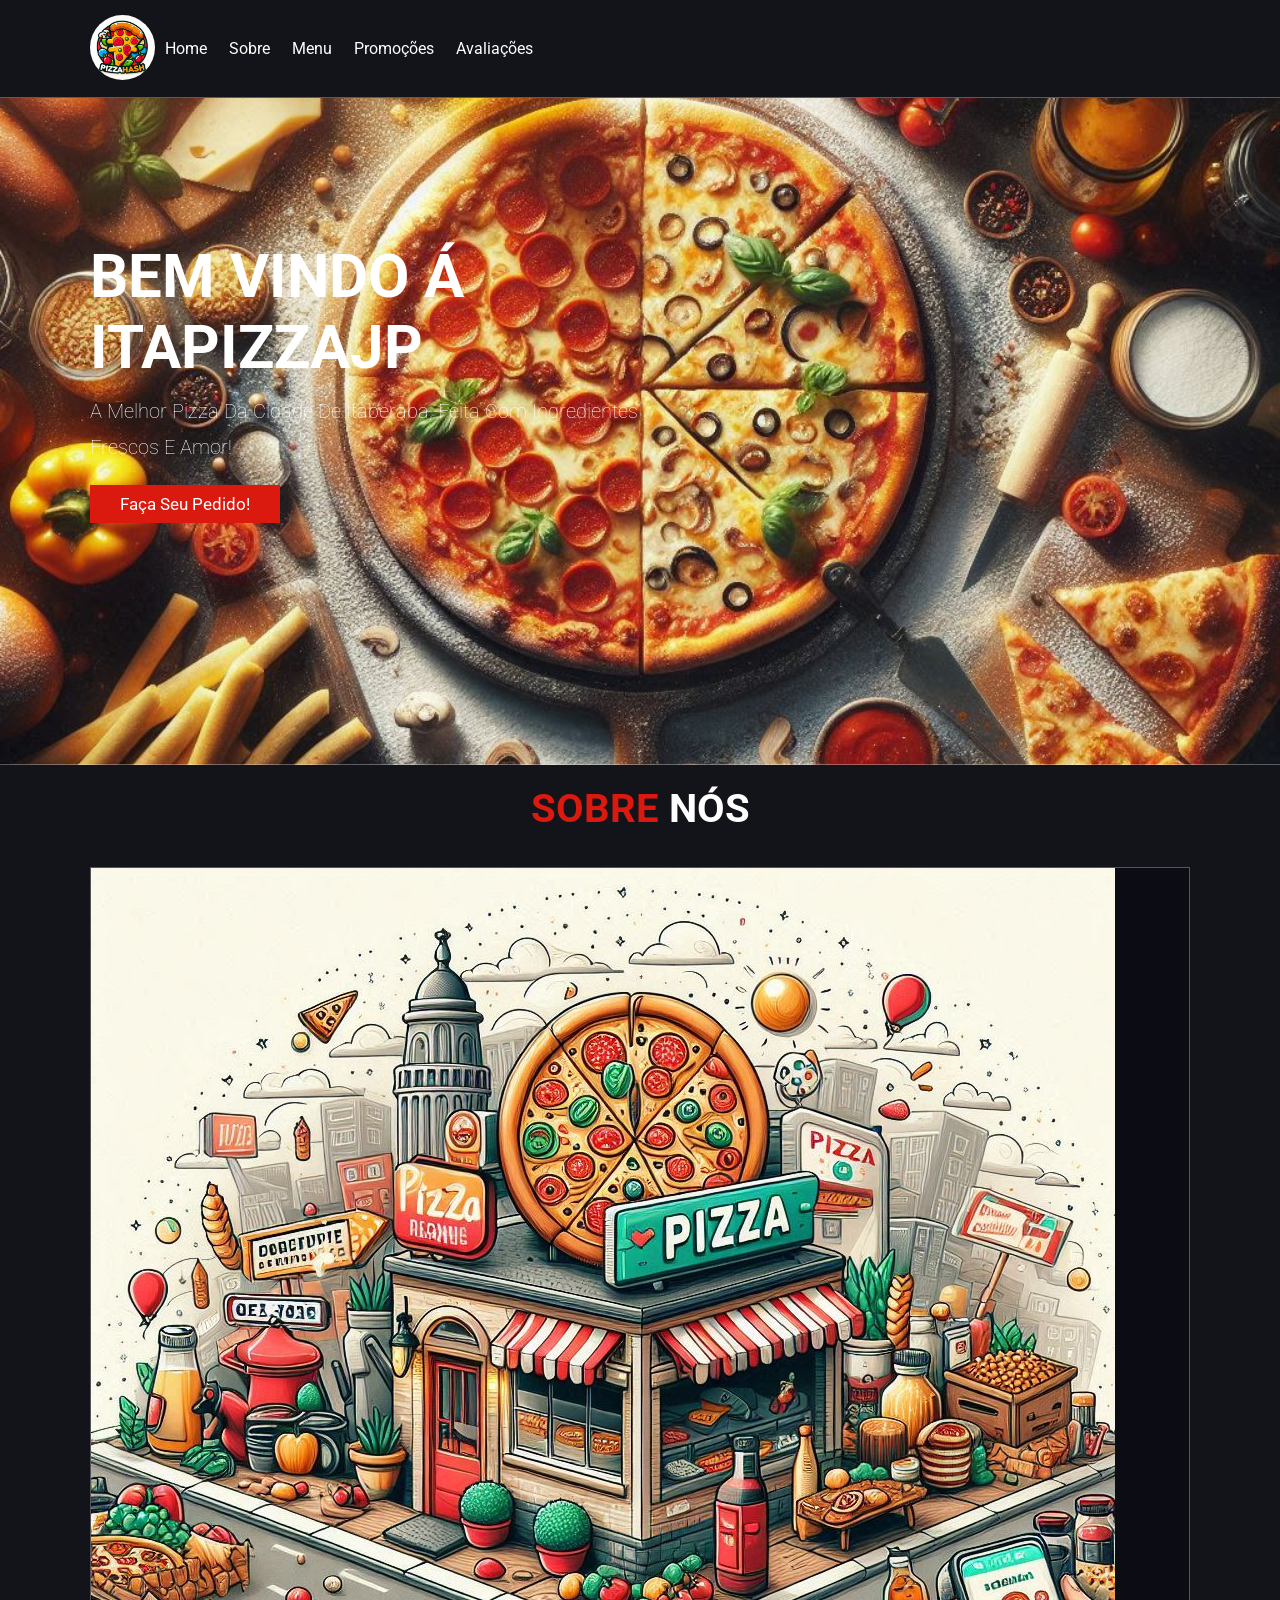
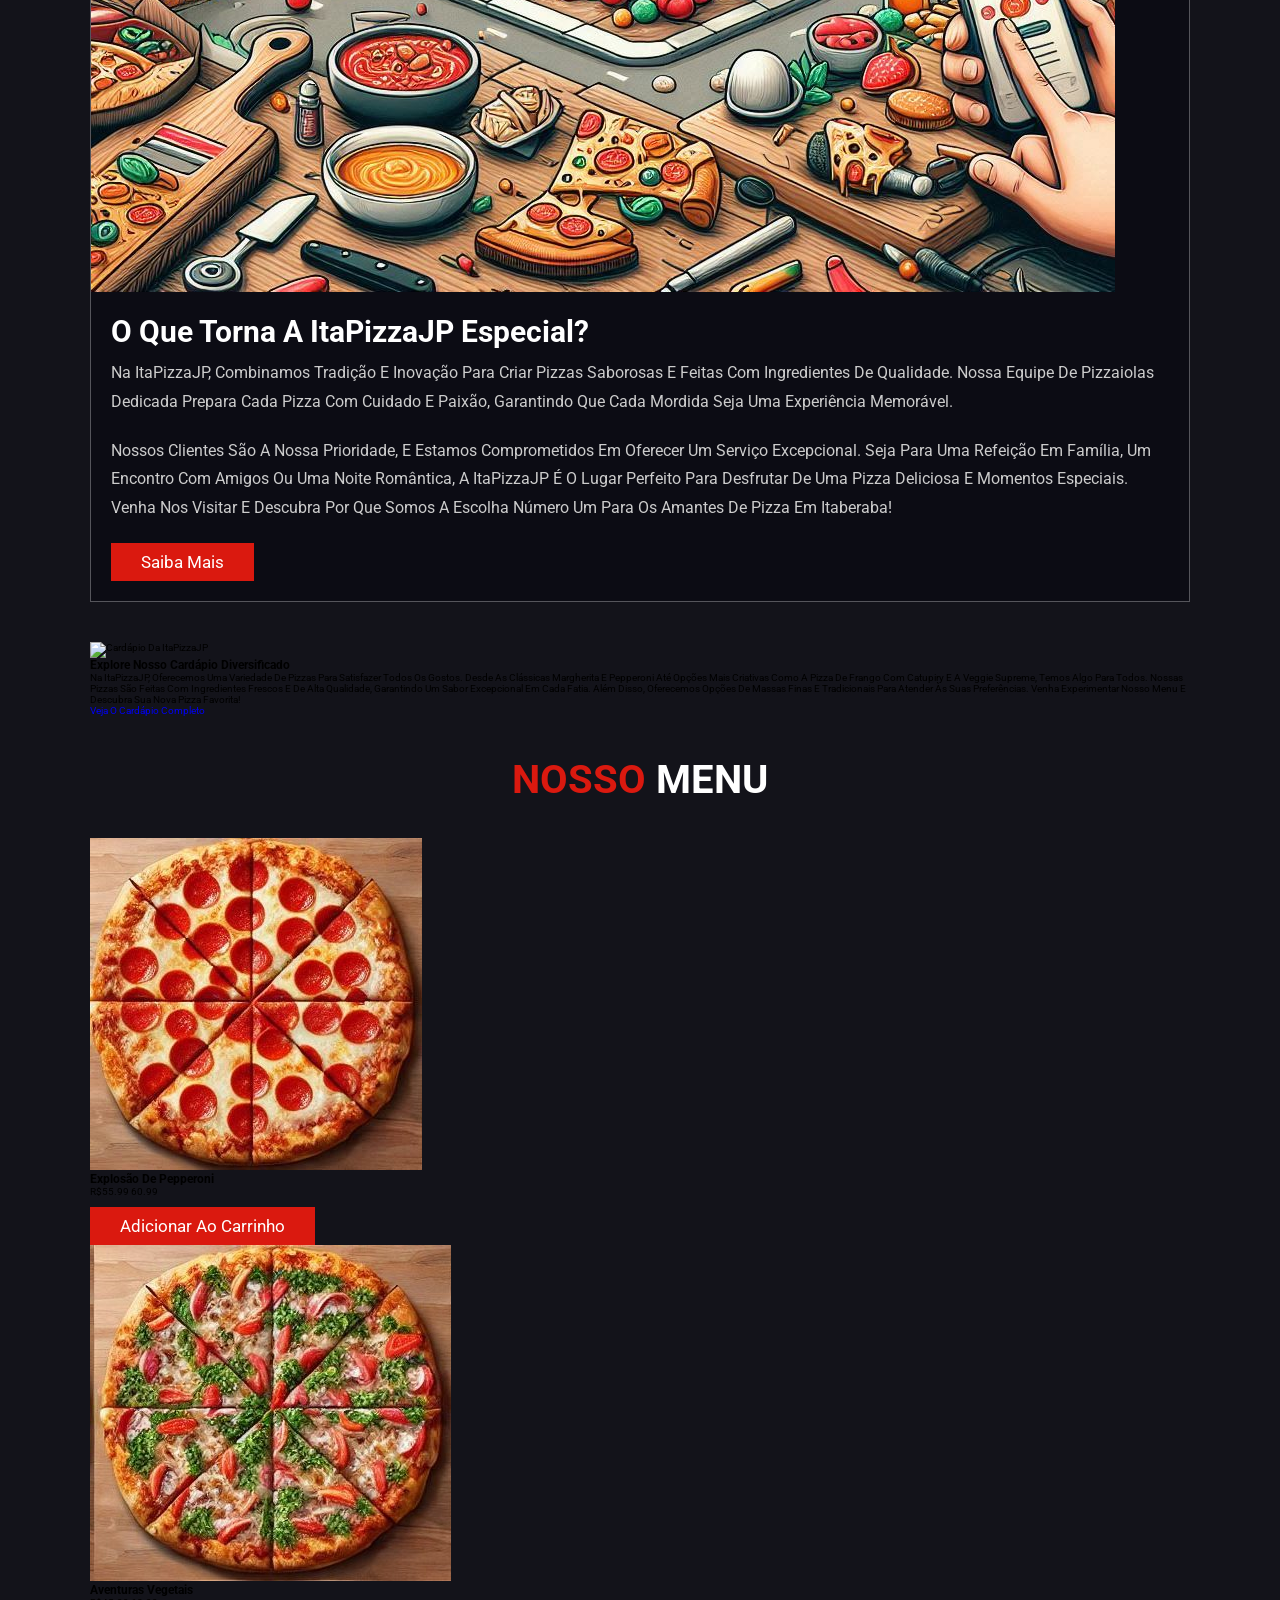
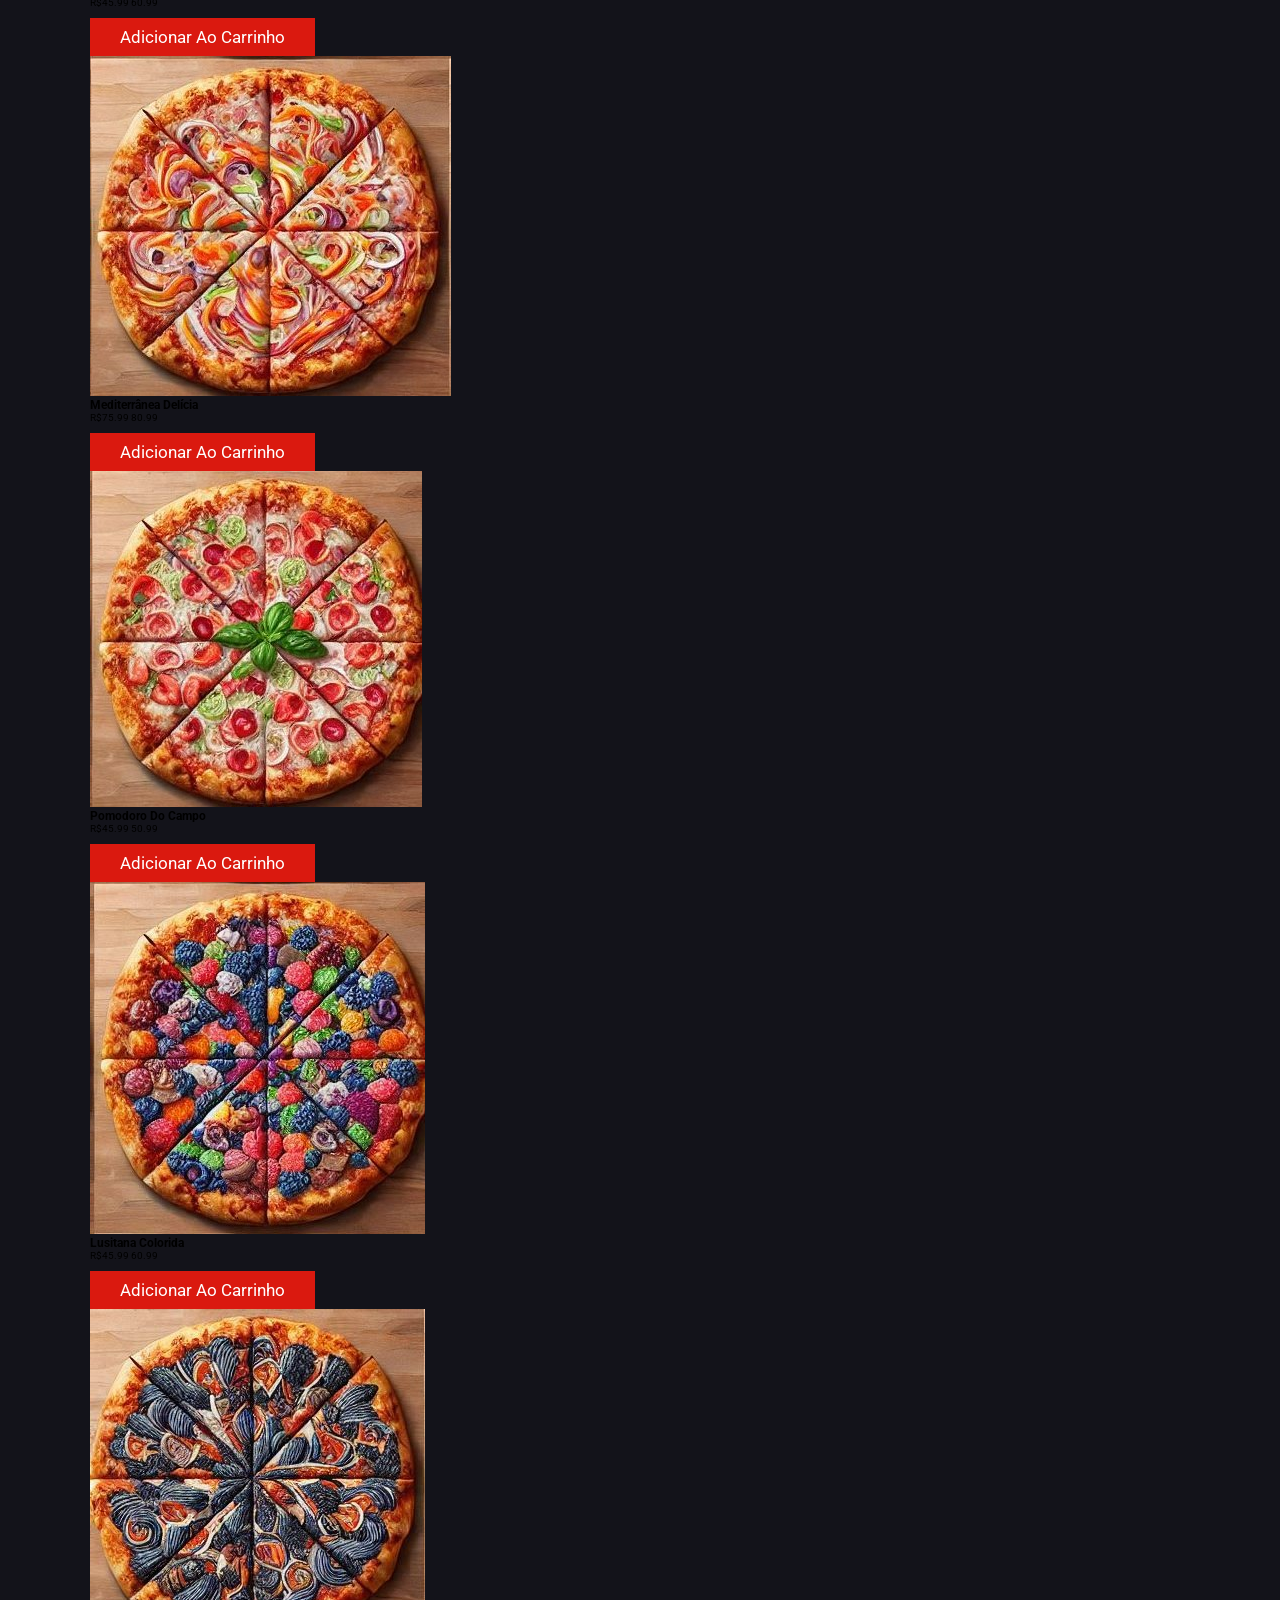
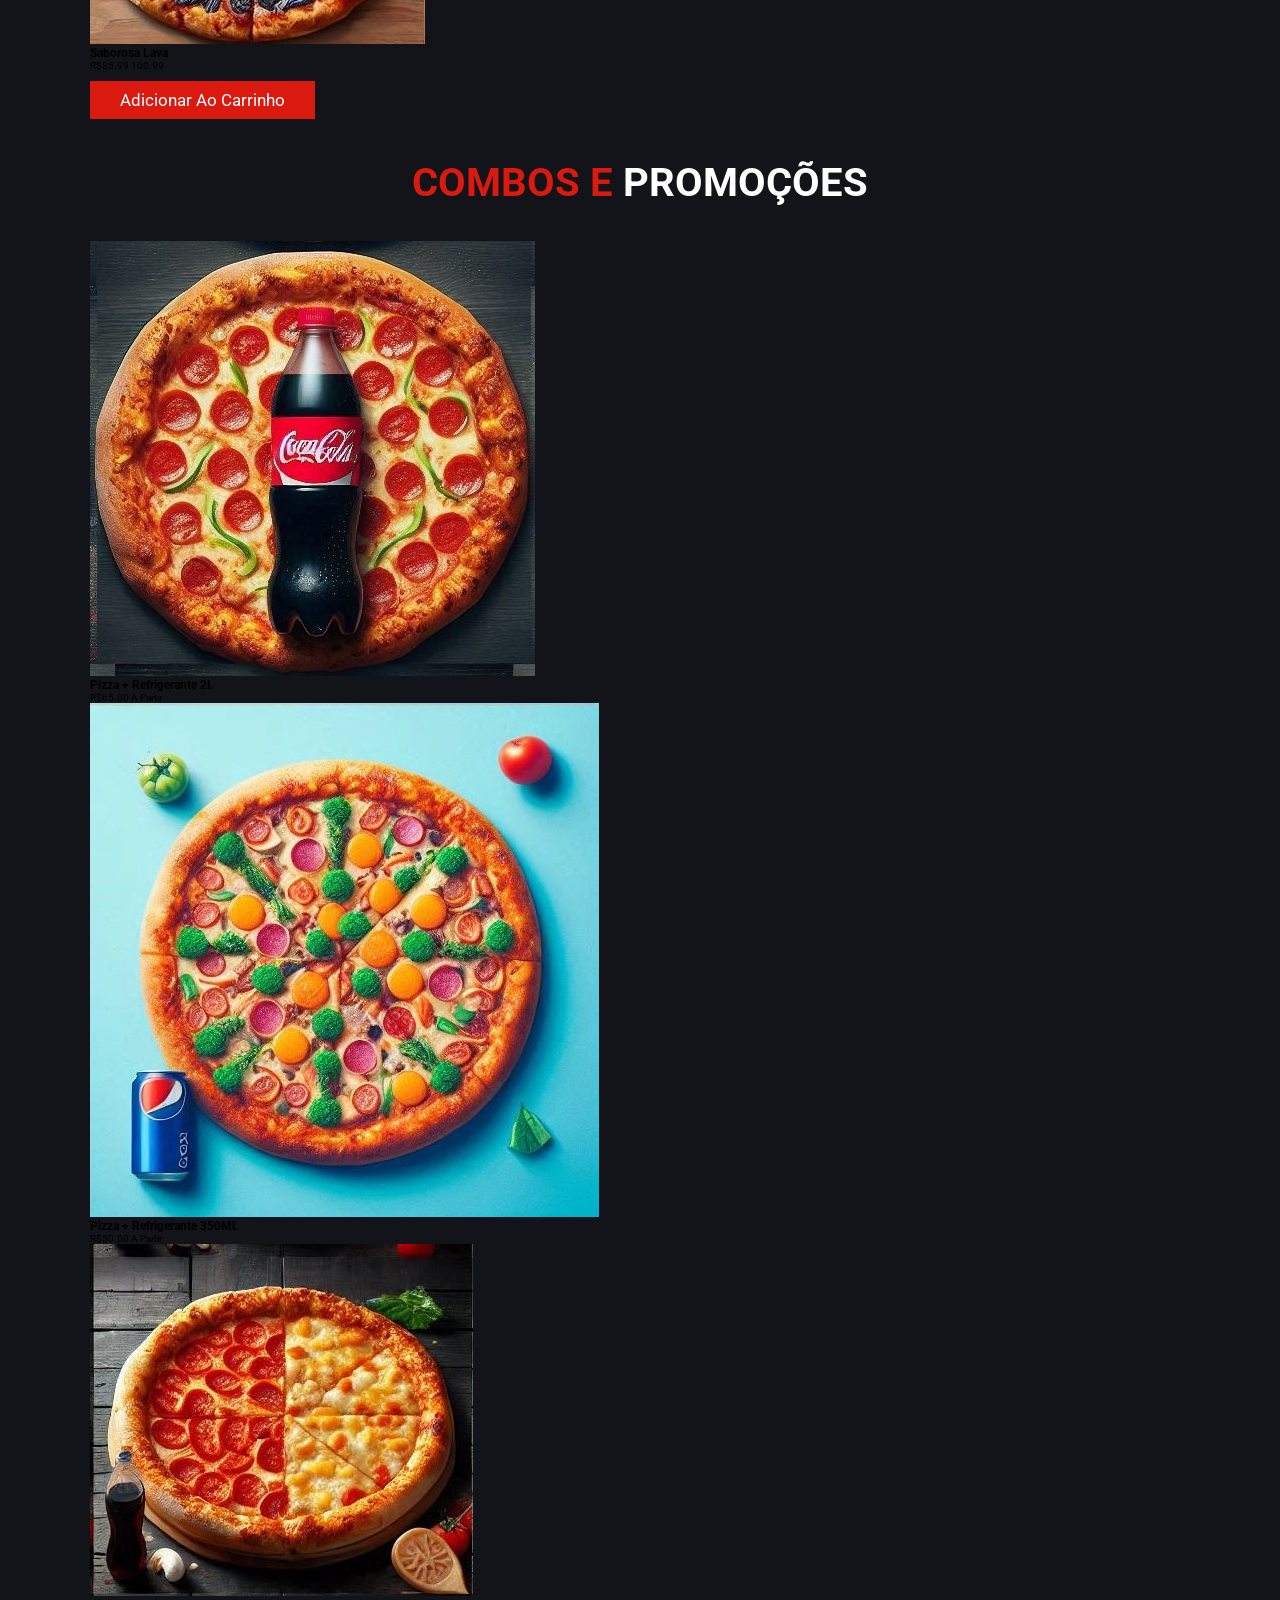
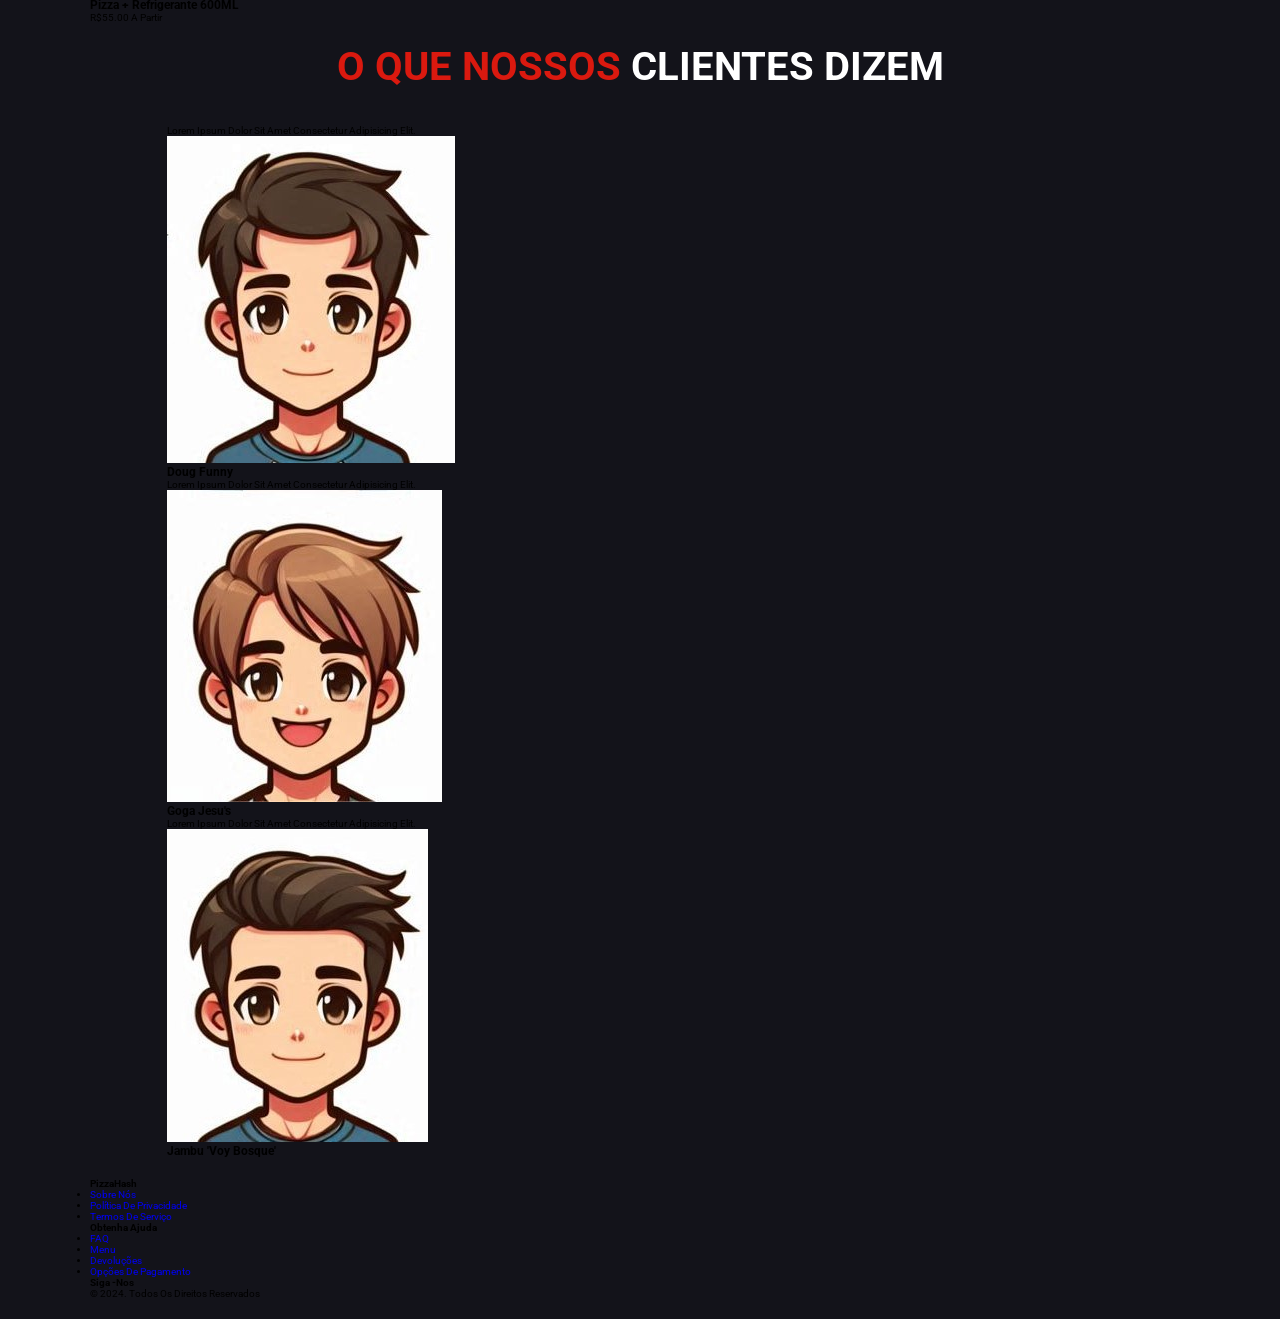
==== commit 6bd21e68: "Resolve conflitos e adiciona README" ====
--- a/index.html
+++ b/index.html
@@ -120,97 +120,95 @@
 
 <!-- PRODUCTS / PROMOÇÕES -->
 <section class="products" id="products">
-    <h1 class="heading">Combos e <span>promoções</span> </h1>
+    <h1 class="heading"><span>Combos e</span> promoções</h1>
     <div class="box-container">
-        <div class="box">
-            <div class="icons">
-                <a href="#menu"><ion-icon name="cart"></ion-icon></a>
-                 <a href="#"><ion-icon name="heart"></ion-icon></a>
-                 <a href="#"><ion-icon name="eye"></ion-icon></a>
-            </div>
-
-             <div class="image">
-                <img src="images/promo_1.jpg" alt="Pizza com Coca-cola">
-        </div>
-        <div class="content">
-            <h3>Pizza + Refrigerante 2L</h3>
-        <div class="stars">
-            <i><ion-icon name="star"></ion-icon></i>
-            <i><ion-icon name="star"></ion-icon></i>
-            <i><ion-icon name="star"></ion-icon></i>
-            <i><ion-icon name="star"></ion-icon></i>
-        </div>
-        <div class="price">R$65.00 <span>a partir</span></div>
-    </div>
-
-        <div class="box">
-            <div class="icons">
-                <a href="#menu"><ion-icon name="cart"></ion-icon></a>
-                 <a href="#"><ion-icon name="heart"></ion-icon></a>
-                 <a href="#"><ion-icon name="eye"></ion-icon></a>
-            </div>
-             <div class="image">
-                <img src="images/promo_2.jpg" alt="Pizza com Lata de Pepsi">
-        </div>
-        <div class="content">
-            <h3>Pizza + Refrigerante 350ML</h3>
-        </div>
-        <div class="stars">
-            <i><ion-icon name="star"></ion-icon></i>
-            <i><ion-icon name="star"></ion-icon></i>
-            <i><ion-icon name="star"></ion-icon></i>
-            <i><ion-icon name="star"></ion-icon></i>
-            <i><ion-icon name="star"></ion-icon></i>
-        </div>
-        <div class="price">R$50.00 <span>a partir</span></div>
-    </div>
-
         <div class="box">
             <div>
                 <a href="#menu"><ion-icon name="cart"></ion-icon></a>
                  <a href="#"><ion-icon name="heart"></ion-icon></a>
                  <a href="#"><ion-icon name="eye"></ion-icon></a>
             </div>
-
-             <div class="image">
+             <div>
+                <img src="images/promo_1.jpg" alt="Pizza com Coca-cola">
+        </div>
+        <div>
+            <h3>Pizza + Refrigerante 2L</h3>
+        </div>
+        <div>
+            <i><ion-icon name="star"></ion-icon></i>
+            <i><ion-icon name="star"></ion-icon></i>
+            <i><ion-icon name="star"></ion-icon></i>
+            <i><ion-icon name="star"></ion-icon></i>
+        </div>
+        <div class="price">R$65.00 <span>a partir</span></div>
+    </div>
+
+        <div class="box">
+            <div>
+                <a href="#menu"><ion-icon name="cart"></ion-icon></a>
+                 <a href="#"><ion-icon name="heart"></ion-icon></a>
+                 <a href="#"><ion-icon name="eye"></ion-icon></a>
+            </div>
+                <img src="images/promo_2.jpg" alt="Pizza com Lata de Pepsi">
+        </div>
+        <div>
+            <h3>Pizza + Refrigerante 350ML</h3>
+        </div>
+        <div>
+            <i><ion-icon name="star"></ion-icon></i>
+            <i><ion-icon name="star"></ion-icon></i>
+            <i><ion-icon name="star"></ion-icon></i>
+            <i><ion-icon name="star"></ion-icon></i>
+            <i><ion-icon name="star"></ion-icon></i>
+        </div>
+        <div class="price">R$50.00 <span>a partir</span></div>
+    </div>
+
+        <div class="box">
+            <div>
+                <a href="#menu"><ion-icon name="cart"></ion-icon></a>
+                 <a href="#"><ion-icon name="heart"></ion-icon></a>
+                 <a href="#"><ion-icon name="eye"></ion-icon></a>
+            </div>
+             <div>
                 <img src="images/promo_3.jpg" alt="Pizza com Coca-cola">
         </div>
-        <div class="content">
+        <div>
             <h3>Pizza + Refrigerante 600ML</h3>
         </div>
-        <div class="stars">
-            <i><ion-icon name="star"></ion-icon></i>
-            <i><ion-icon name="star"></ion-icon></i>
-            <i><ion-icon name="star"></ion-icon></i>
-            <i><ion-icon name="star"></ion-icon></i>
-            <i><ion-icon name="star-half"></ion-icon></i>
+        <div>
+            <i><ion-icon name="star"></ion-icon></i>
+            <i><ion-icon name="star"></ion-icon></i>
+            <i><ion-icon name="star"></ion-icon></i>
+            <i><ion-icon name="star"></ion-icon></i>
+            <ion-icon name="star-half"></ion-icon>
         </div>
         <div class="price">R$55.00 <span>a partir</span></div>
       <div>
+      </div>
 
       <!-- REVIEW / AVALIAÇÕES -->
        <section class="review" id="review">
-        <h1 class="heading"><span>O que nossos <span>clientes dizem</span></h1>
+    <h1 class="heading"><span>O que nossos </span>clientes dizem</h1>
 
     <div class="box-container">
+
         <div class="box">
             <p>Lorem ipsum dolor sit amet consectetur adipisicing elit.</p>
-            <img class="user" src="images/cliente_1.jpg" alt="Foto de um rapaz">
+            <img src="images/cliente_1.jpg" alt="Foto de um rapaz">
             <h3>Doug Funny</h3>
             <div class="stars">
                 <i><ion-icon name="star"></ion-icon></i>
                 <i><ion-icon name="star"></ion-icon></i>
                 <i><ion-icon name="star"></ion-icon></i>
                 <i><ion-icon name="star"></ion-icon></i>
-                <i><ion-icon name="star"></ion-icon></i>
-                <i><ion-icon name="star"></ion-icon></i>
-                <i><ion-icon name="star-half"></ion-icon></i>
+                <ion-icon name="star-half"></ion-icon>
             </div>
         </div>
 
         <div class="box">
             <p>Lorem ipsum dolor sit amet consectetur adipisicing elit.</p>
-            <img class="user" src="images/cliente_2.jpg" alt="Foto de um rapaz">
+            <img src="images/cliente_2.jpg" alt="Foto de um rapaz">
             <h3>Goga Jesu's</h3>
             <div class="stars">
                 <i><ion-icon name="star"></ion-icon></i>
@@ -223,14 +221,14 @@
 
         <div class="box">
             <p>Lorem ipsum dolor sit amet consectetur adipisicing elit.</p>
-            <img class="user" src="images/cliente_3.jpg" alt="Foto de um rapaz">
+            <img src="images/cliente_3.jpg" alt="Foto de um rapaz">
             <h3>Jambu 'Voy Bosque'</h3>
             <div class="stars">
                 <i><ion-icon name="star"></ion-icon></i>
                 <i><ion-icon name="star"></ion-icon></i>
                 <i><ion-icon name="star"></ion-icon></i>
                 <i><ion-icon name="star"></ion-icon></i>
-                <i><ion-icon name="star-half"></ion-icon></i>
+                <ion-icon name="star-half"></ion-icon>
             </div>
         </div>
 
@@ -239,6 +237,8 @@
      <!-- FOOTER / RODAPÉ -->       
         <footer class="footer">
         <div class ="container">
+
+
         <div class="footer-col">
             <h4 class="heading-footer">Pizza<span>Hash</span></h4>
                 <ul>
@@ -263,9 +263,8 @@
                 <div class="social-links">
                     <a href="#"><ion-icon name="logo-facebook"></ion-icon></a>
                     <a href="#"><ion-icon name="logo-instagram"></ion-icon></a>
+                    <a href="#"><ion-icon name="logo-twitter"></ion-icon></a>
                     <a href="#"><ion-icon name="logo-linkedin"></ion-icon></a>
-                    <a href="#"><ion-icon name="logo-twitter"></ion-icon></a>
-                    
              </div>
             </div>     
         </div>
--- a/style.css
+++ b/style.css
@@ -203,289 +203,4 @@
     color: #ccc;
     padding: 1rem 0;
     line-height: 1.8;
-}
-
-/* MENU */
-
-.menu .box-container {
-    display: grid;
-    grid-template-columns: repeat(auto-fit,minmax(30rem, 1fr));
-    gap: 1.5rem; 
-}
-
-.menu .box-container .box {
-    padding: 5rem;
-    text-align: center;
-    border: var(--border);
-    background: var(--bg-card);
-}
-
-.menu .box-container .box img {
-    height: 18rem;
-    border-radius: 100%;
-}
-
-.menu .box-container .box h3 {
-    color: #fff;
-    font-size: 2rem;
-    padding: 1rem 0;
-}
-
-.menu .box-container .box .price {
-    color: #fff;
-    font-size: 2.5rem;
-    padding: 0.5rem 0;
-}
-
-.menu .box-container .box .price span {
-    font-size: 1.5rem;
-    text-decoration: line-through;
-    font-weight: lighter;
-}
-
-.menu .box-container .box:hover {
-    background: black;
-}
-
-.menu .box-container .box:hover > * {
-
-}
-
-/* PRODUCTS / PROMOÇÕES */
-.products .box-container {
-    display: grid;
-    grid-template-columns: repeat(auto-fit, minmax(30rem, 1fr));
-    gap: 1.5rem; 
-}
-
-.products .box-container .box {
-    text-align: center;
-    border: var(--border);
-    padding: 2rem;
-}
-
-.products .boxs-container .box .icons a ion-icon {
-    height: 3rem;
-    width: 3rem;
-    line-height: 3rem;
-    font-size: 1.9rem;
-    border: var(--border);
-    color: #fff;
-    margin: 0.3rem;
-}
-
-.products .boxs-container .box .icons a ion-icon:hover {
-    background: var(--main-color);
-}
-
-.products .box-container .box .image {
-    padding: 2.5rem 0;
-}
-
-.products .box-container .box .image img {
-    height: 25rem;
-}
-
-.products .box-container .box .content h3 {
-    color: #fff;
-    font-size: 2.5rem;
-}
-
-.products .box-container .box .content .stars {
-    padding: 1.5rem;
-}
-
-.products .box-container .box .content .stars i {
-    font-size: 1.9rem;
-    color: var(--main-color);
-}
-
-.products .box-container .box .price {
-    color: #fff;
-    font-size: 2.5rem;
-}
-
-.products .box-container .box .content .price span {
-    font-weight: lighter;
-    font-size: 1.5rem;
-    text-transform: lowercase;
-}
-
-/* REVIEW / AVALIAÇÕES */
-.review .box-container {
-    display: grid;
-    grid-template-columns: repeat(auto-fit, minmax(30rem, 1fr));
-    gap: 1.5rem;
-}
-
-.review .box-container .box {
-    border: var(--border);
-    text-align: center;
-    padding: 3rem 2rem;
-}
-
-.review .box-container .box p {
-    font-size: 1.8rem;
-    line-height: 1.8;
-    color: #ccc;
-    padding: 2rem 0;
-}
-
-.user {
-    height: 10rem;
-    width: 10rem;
-    border-radius: 50%;
-    object-fit: cover;
-}
-
-.review .box-container .box h3 {
-    padding: 1rem 0;
-    color: #fff;
-    font-size: 2.2rem;
-}
-
-.review .box-container .box .stars i {
-    font-size: 2.5rem;
-    color: var(--main-color);
-}
-
-/* FOOTER / RODAPÉ */
-.heading-footer {
-    text-align: center;
-    text-transform: uppercase;
-    font-size: 2rem;
-    color: #fff;
-    margin-bottom: 1.5rem;
-}
-
-.heading-footer span {
-    color: var(--main-color);
-    text-transform: uppercase;
-}
-
-.footer {
-    background: var(--bg);
-    text-align: center;
-    padding: 4rem 0;
-}
-
-.footer .container {
-    display: flex;
-    flex-wrap: wrap;
-    justify-content: space-between;
-    padding: 0 7%;
-}
-
-.footer-col {
-    flex: 1 1 25rem;
-    margin: 1rem;
-}
-
-.footer-col ul {
-    list-style: none;
-    padding: 0;
-}
-
-.footer-col ul li {
-margin-bottom: 1rem;
-}
-
-.footer-col ul li a {
-    color: #ccc;
-    text-decoration: none;
-    font-size: 1.6rem;
-    transition: color 0.3s;
-}
-
-.footer-col ul li a:hover {
-    color: var(--main-color);
-}
-
-.footer .social-links {
-    display: flex;
-    gap: 1rem;
-    justify-content: center;
-    margin-top: 1.5rem;
-}
-
-.footer .social-links a {
-    color: #ccc;
-    font-size: 2rem;
-    transition: color 0.3s;
-}
-
-.footer .social-links a:hover {
-    color: var(--main-color);
-}
-
-.footer-bottom {
-    text-align: center;
-    padding: 1rem 0;
-    font-size: 1.6rem;
-    border-top: var(--border);
-    margin-top: 2rem;
-    color: #ccc;
-}
-
-/* medias queries - Responsividade */
-
-/* @media (condição) {
-   Estilos que serão aplicados quando a condição for verdadeira
-} */
-
-@media (max-width: 991px) {
-    html {
-        font-size: 55%;
-    }
-
-    .header {
-        padding: 1.5rem 2rem;
-    }
-
-    section {
-        padding: 2rem;
-    }
-}
-
-@media (max-width: 768px) {
-    #menu-btn {
-        display: inline-block;
-    }
-
-    .header .navbar {
-        position: absolute;
-        top: 100%;
-        right: -100%;
-        background: #fff
-        width: 30rem;
-        height: calc(100vh - 9.5rem);
-    }
-
-    .header .navbar a {
-        color: var(--bg-card);
-        display: block;
-        margin: 1.5rem;
-        padding: 0.5rem;
-        font-size: 2rem;
-    }
-
-    .home {
-        background-position: left;
-        justify-content: center;
-        text-align: center;
-    }
-
-    .home .content h3 {
-        font-size: 4.5rem;  
-    }
-
-    .home .content p {
-        font-size: 1.5rem;
-    }
-
-    @media (max-width: 450px) {
-        html {
-            font-size: 50%; 
-        }
-    }
-     +}
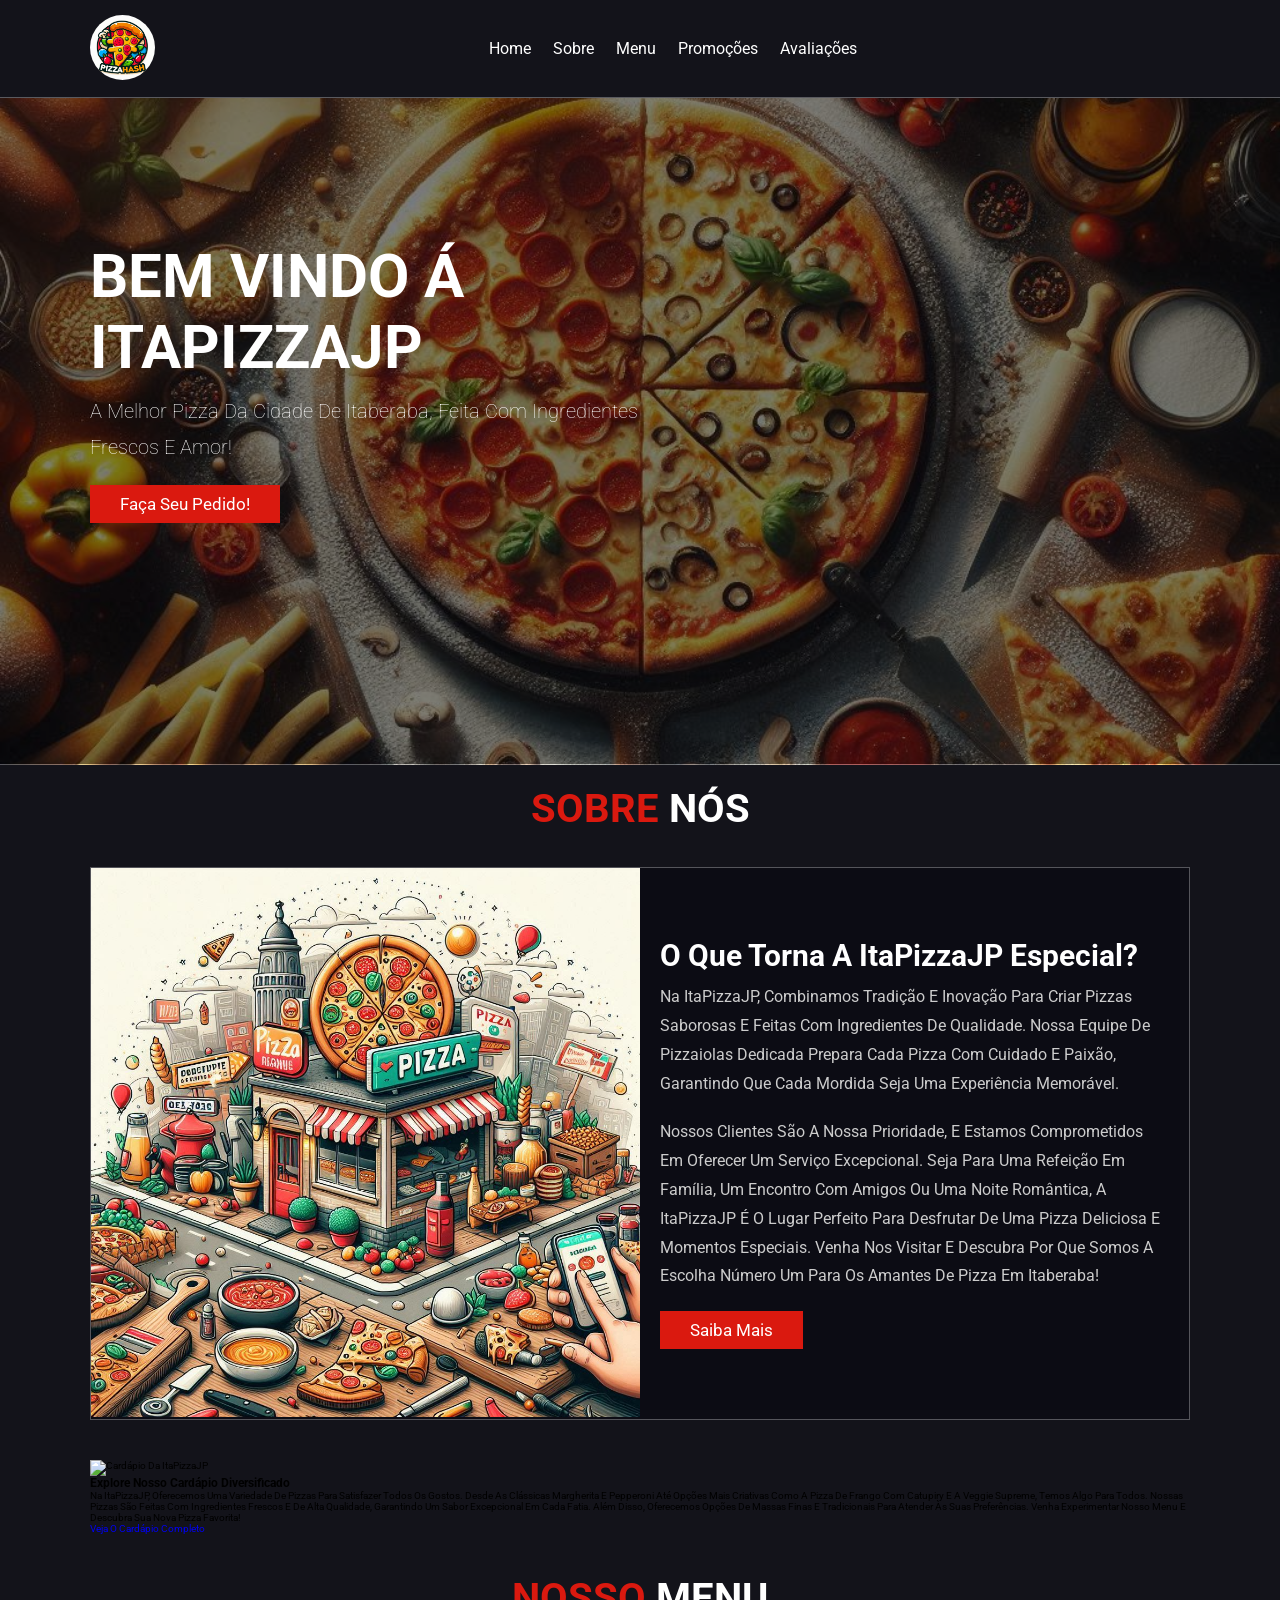
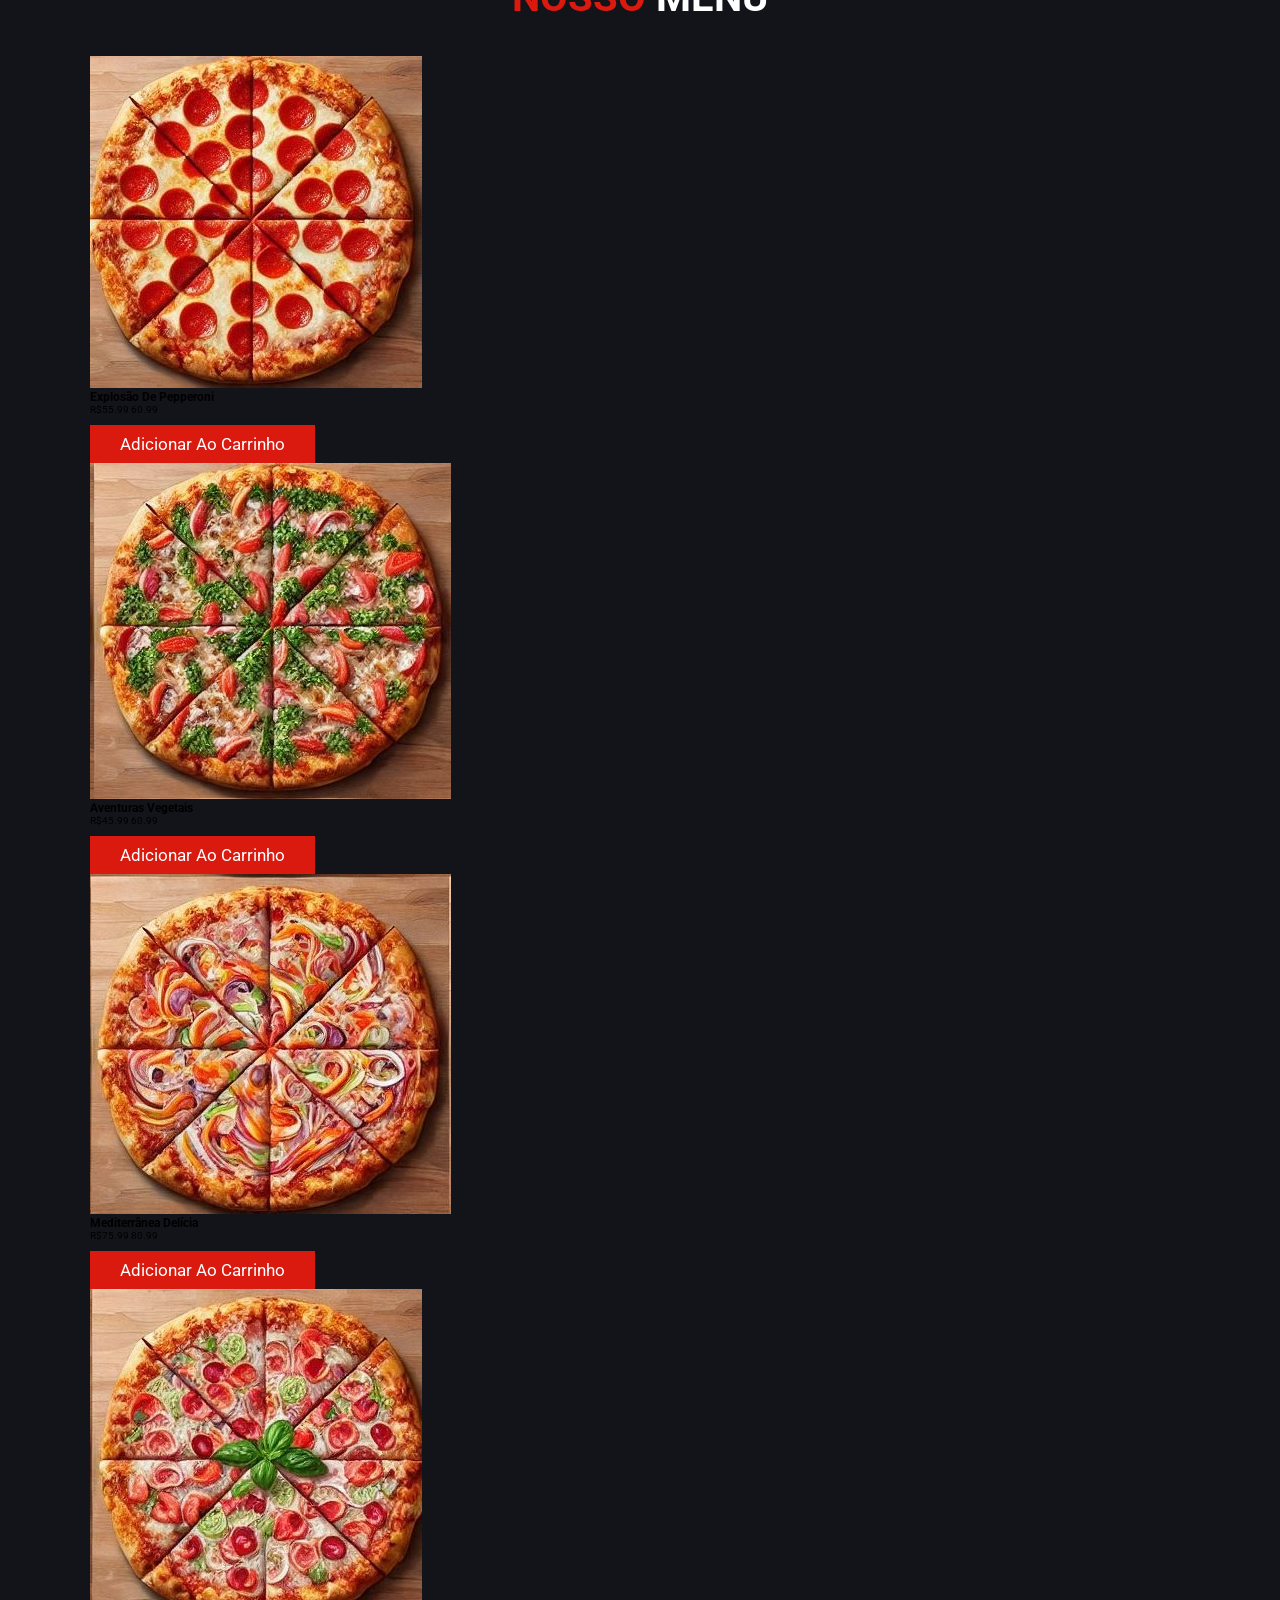
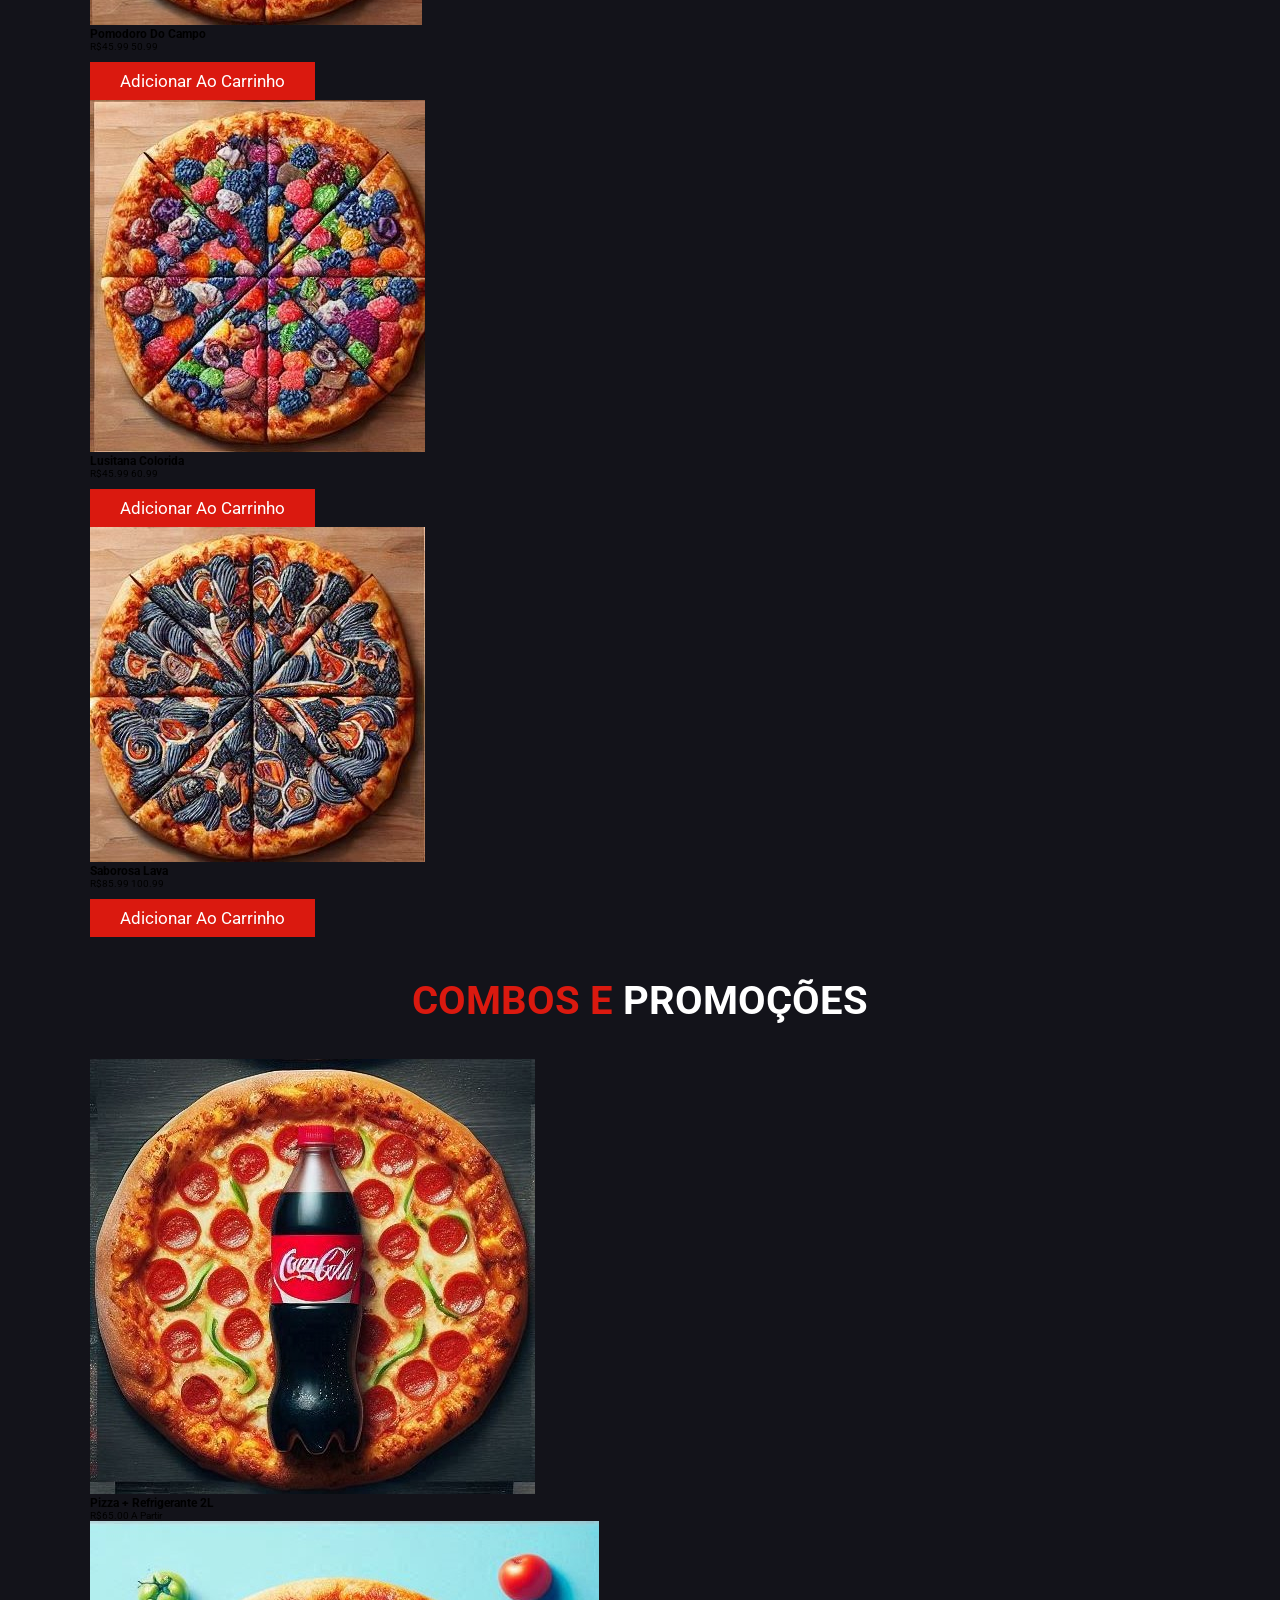
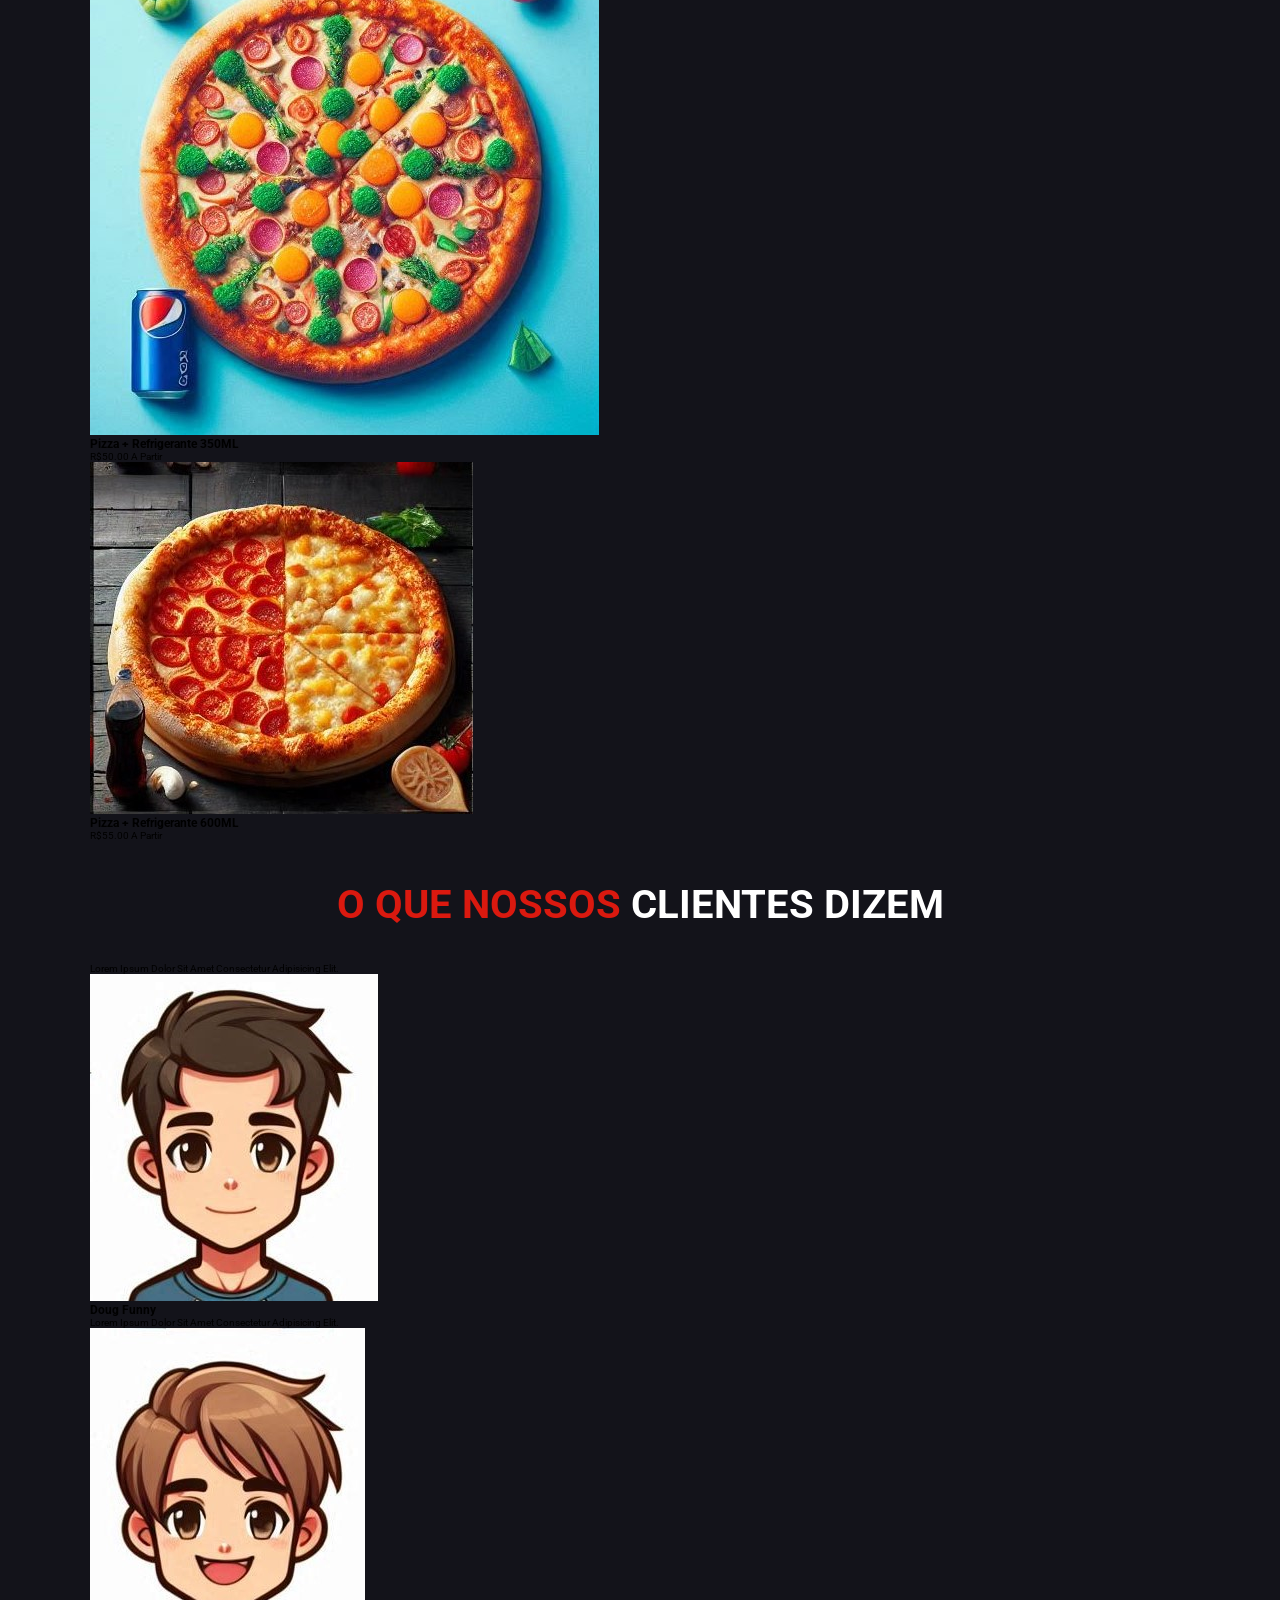
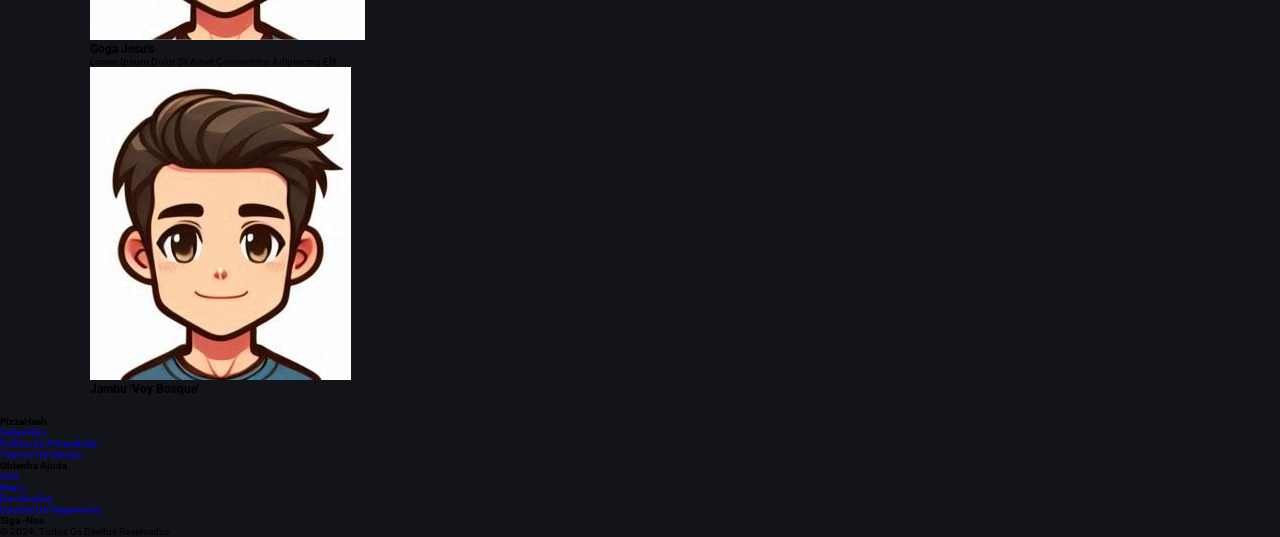
==== commit 318d1f3f: "fix: corrige erros HTML e CSS" ====
--- a/index.html
+++ b/index.html
@@ -55,6 +55,7 @@
         <p>Nossos clientes são a nossa prioridade, e estamos comprometidos em oferecer um serviço excepcional. Seja para uma refeição em família, um encontro com amigos ou uma noite romântica, a ItaPizzaJP é o lugar perfeito para desfrutar de uma pizza deliciosa e momentos especiais. Venha nos visitar e descubra por que somos a escolha número um para os amantes de pizza em Itaberaba!</p>
         <a href="#" class="btn">Saiba mais</a>
     </div>
+    </div>
     </section>
     <section id="cardápio">
     <div>
@@ -149,6 +150,7 @@
                  <a href="#"><ion-icon name="heart"></ion-icon></a>
                  <a href="#"><ion-icon name="eye"></ion-icon></a>
             </div>
+            <div>
                 <img src="images/promo_2.jpg" alt="Pizza com Lata de Pepsi">
         </div>
         <div>
@@ -184,8 +186,9 @@
             <ion-icon name="star-half"></ion-icon>
         </div>
         <div class="price">R$55.00 <span>a partir</span></div>
-      <div>
-      </div>
+    </div>
+    </div>
+    </section>
 
       <!-- REVIEW / AVALIAÇÕES -->
        <section class="review" id="review">
--- a/style.css
+++ b/style.css
@@ -80,7 +80,7 @@
     background: var(--bg);  
     display: flex;
     align-items: center;
-    justify-content: space--between;
+    justify-content: space-between;
     padding: 1.5rem 7%;
     border-bottom: var(--border);
     position: fixed;
@@ -116,13 +116,13 @@
     margin-left: 2rem;
 }
 
-.header .icons div ion-icon {
+.header .icons ion-icon {
     font-size: 2.5rem;
     color: #fff;
     cursor: pointer;
 }
 
-.header .icons div ion-ion: hover{
+.header .icons div ion-icon: hover{
     color: var(--main-color);
 }
 
@@ -142,7 +142,7 @@
     border-bottom: var(--border);
 }
 
-.home: :before {
+.home::before {
 content: "";
 position: absolute;
 top: 0;
@@ -184,7 +184,7 @@
     flex: 1 1 45rem;
 }
 
-.about .row .image image{
+.about .row .image img {
     width: 100%;
 }
 
